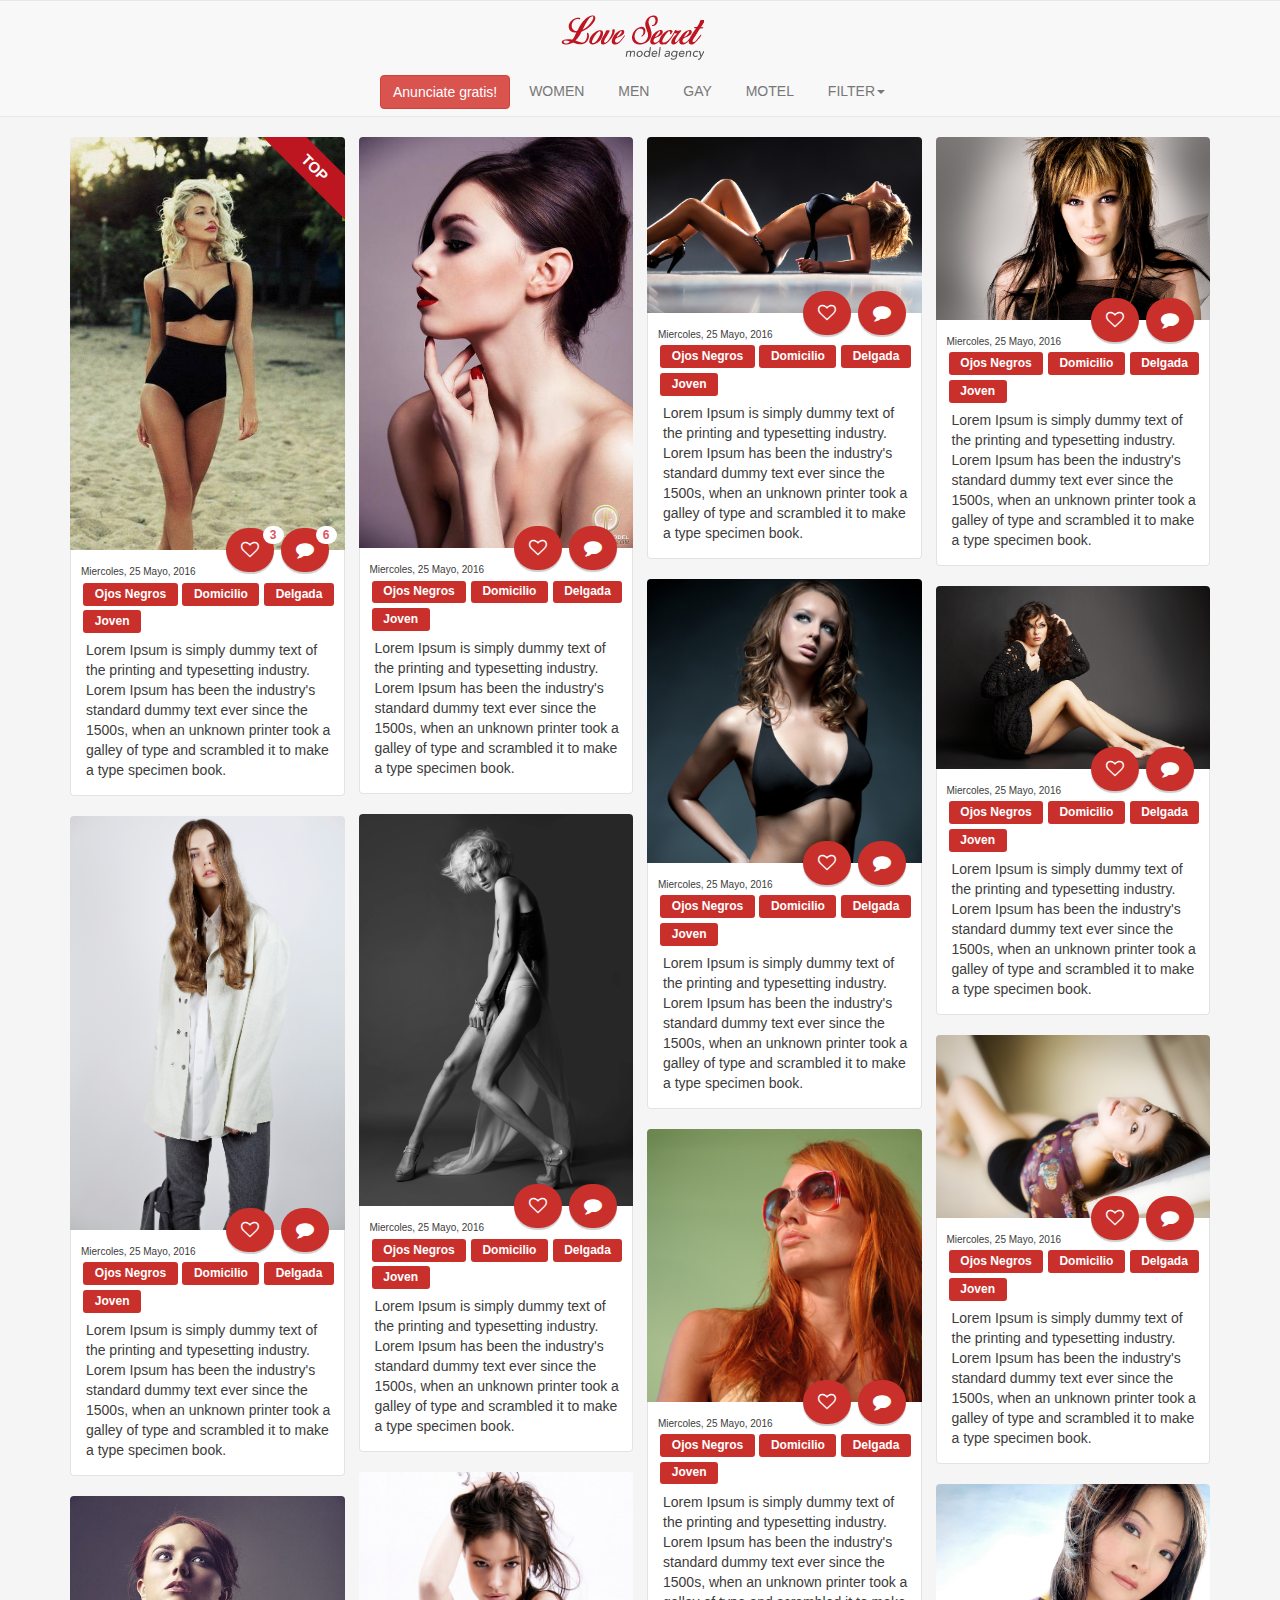
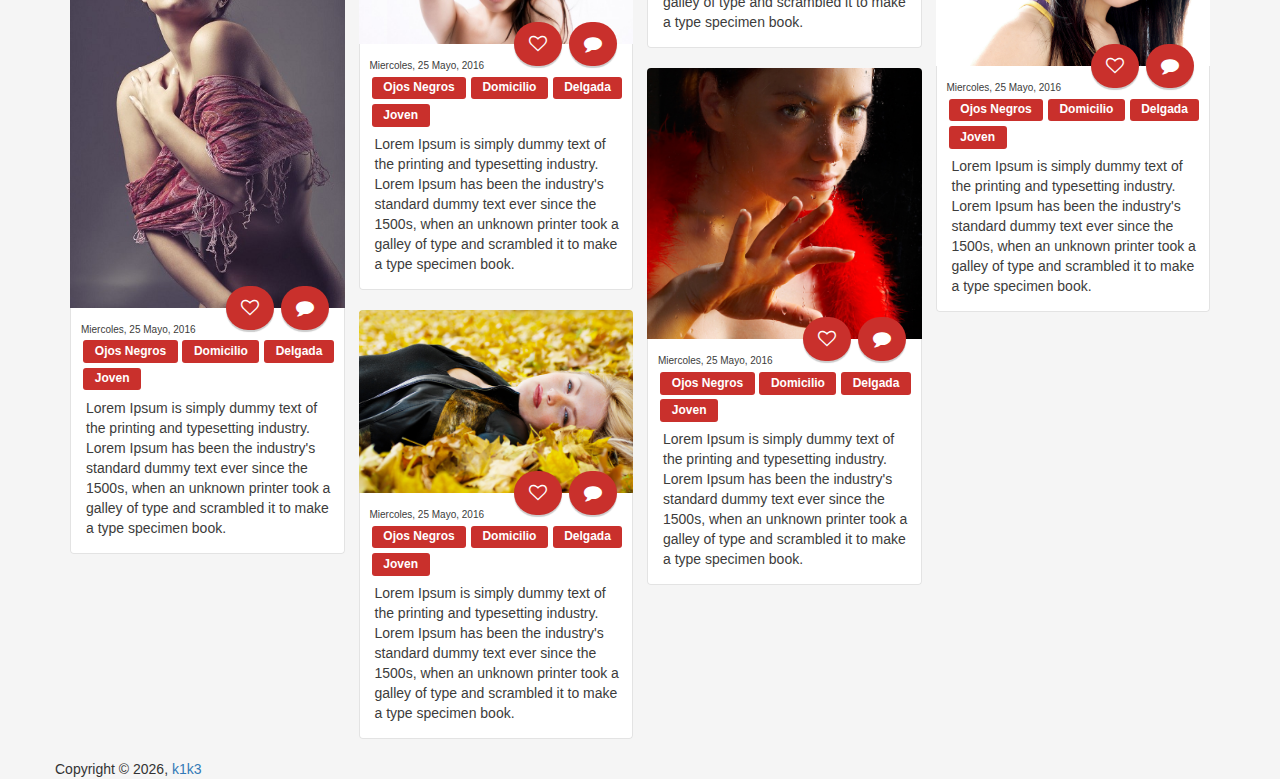
==== secret/index.html @ b9eeae3d "reconeccion de disco duro :(" ====
<!DOCTYPE html>
<html lang="en">
   <head>
      <meta charset="utf-8">
      <meta http-equiv="X-UA-Compatible" content="IE=edge">
      <meta name="viewport" content="width=device-width, initial-scale=1">
      <!-- The above 3 meta tags *must* come first in the head; any other head content must come *after* these tags -->
      <meta name="description" content="">
      <meta name="author" content="">
      <link rel="icon" href="images/favicon.png">
      <title>Love Secret</title>
      <!-- Bootstrap core CSS -->
      <link href="css/bootstrap.css" rel="stylesheet">
      <link href="css/font-awesome.css" rel="stylesheet">
      <link href="css/yamm.css" rel="stylesheet">
      <link href="css/bootstrap-slider.css" rel="stylesheet">
      <link href="css/bootstrap-switch.css" rel="stylesheet">
      <link href="css/bootstrap-tags.css" rel="stylesheet"/>
      <!-- IE10 viewport hack for Surface/desktop Windows 8 bug -->
      <link href="css/ie10-viewport-bug-workaround.css" rel="stylesheet">
      <!-- Custom styles for this template -->
      <link href="css/main.css" rel="stylesheet">
      <!-- Just for debugging purposes. Don't actually copy these 2 lines! -->
      <!--[if lt IE 9]><script src="../../assets/js/ie8-responsive-file-warning.js"></script><![endif]-->
      <script src="js/ie-emulation-modes-warning.js"></script>
      <!-- HTML5 shim and Respond.js for IE8 support of HTML5 elements and media queries -->
      <!--[if lt IE 9]>
      <script src="https://oss.maxcdn.com/html5shiv/3.7.2/html5shiv.min.js"></script>
      <script src="https://oss.maxcdn.com/respond/1.4.2/respond.min.js"></script>
      <![endif]-->
   </head>
   <body>
   <!--   <div class="container">
         <div class="row">
            <div class="col-md-4 text-center">
               <div class="social">
                  <ul>
                     <li><a href="#"><i class="fa fa-lg fa-facebook"></i></a></li>
                     <li><a href="#"><i class="fa fa-lg fa-twitter"></i></a></li>
                     <li><a href="#"><i class="fa fa-lg fa-google-plus"></i></a></li>
                     <li><a href="#"><i class="fa fa-lg fa-instagram"></i></a></li>
                  </ul>
               </div>
            </div>
            <div class="col-md-4 text-center">
               <div>
                  <h1>LOVE SECRET</h1>
                  <p>MODEL AGENCY</p>
               </div>
            </div>
            <div class="col-md-4 text-center">
               <div class="social">
                  <button type="button" class="btn btn-danger">Anunciate gratis!</button>
               </div>
            </div>
         </div>
      </div>
   -->
      <!-- Navigation container -->
      <div class="nav-container yamm ">
      <nav class="row navbar navbar-default">
         <div class="container">
            <div class="container-fluid">
               <div class="navbar-fluid">
                  
                  <button type="button" class="navbar-toggle collapsed" data-toggle="collapse" data-target="#menu-navbar-collapse">
                  <span class="sr-only">Toggle navigation</span>
                  <span class="icon-bar"></span>
                  <span class="icon-bar"></span>
                  <span class="icon-bar"></span>
                  </button>
                  <div class="navbar-header">
                     <a class="navbar-brand" href="#">
                        <img alt="Love Secret Agency Model" src="images/logo.png">
                     </a>
                   </div>
               </div>
               <div class="navbar-collapse collapse" id="menu-navbar-collapse">
                  <ul class="nav navbar-nav" >
                     <!-- Grid 12 Menu -->
                     <li><button type="button" class="btn btn-danger" onclick="window.location.href='nuevo.html'">Anunciate gratis!</button></li>
                     <li ><a href="#">WOMEN</a></li>
                     <li ><a href="#">MEN</a></li>
                     <li ><a href="#">GAY</a></li>
                     <li ><a href="#">MOTEL</a></li>
                     <!--With filtro 
                        -->
                     <li class="dropdown yamm-fw">
                        <a href="#" data-toggle="dropdown" class="dropdown-toggle">FILTER<b class="caret"></b></a>
                        <ul class="dropdown-menu">
                           <li class="container">
                              <div class="yamm-content">
                                 <form>
                                    <div class="row">
                                       <div class="col-lg-4">
                                          <div class="form-group">
                                             <label for="exampleInputEmail1">Edad</label><br>
                                             <input id="edad" type="text" value="" data-slider-min="18" data-slider-max="50" data-slider-step="1" data-slider-value="[18,30]"/>
                                          </div>
                                       </div>
                                       <div class="col-lg-4">
                                          <div class="form-group">
                                             <label for="domicilio">Domicilio: </label>
                                             <input type="checkbox" name="domicilio" checked data-size="mini">
                                          </div>
                                       </div>
                                       <div class="col-lg-4">4 offset 4</div>
                                    </div>
                                 </form>
                              </div>
                           </li>
                        </ul>
                     </li>
                     <!--Aside filtro -->
                  </ul>
                  <div class="clear"></div>
               </div>
               
            </div>
      </nav>
      </div>
      <!-- End Navigation container -->
      <div class="container">
         <!-- Main component for a primary marketing message or call to action -->
         <div class="row-grid">


            <div class="item">
               <a target="_blank" href="#">
                 <div class="thecard">
                   <div class="card-img">
                     <div class="ribbon-wrapper-green"><div class="ribbon-green">TOP</div></div>
                     <img src="images/fashion-1.jpg" title="Foto2" alt="Foto2">

                   </div>
                   <div class="card-caption">
                     <div>
                     <span class="badge-heart badge-danger-heart">3</span>
                        <i class="heart-btn fa fa fa-heart-o"></i>
                        <span class="badge-comment badge-danger-comment">6</span>
                        <i class="comment-btn fa fa-comment"></i>
                     </div>
                     <span class="date">Miercoles, 25 Mayo, 2016</span>
                     <div name="readOnly"></div>
                     <div class="descripcion">Lorem Ipsum is simply dummy text of the printing and typesetting industry. Lorem Ipsum has been the industry's standard dummy text ever since the 1500s, when an unknown printer took a galley of type and scrambled it to make a type specimen book.</div>
                   </div>
                 </div>
               </a>
            </div>
            
            <div class="item">
               <a target="_blank" href="#">
                 <div class="thecard">
                   <div class="card-img">
                     <img src="images/fashion-2.png">
                   </div>
                   <div class="card-caption">
                     <div>
                        <i class="heart-btn fa fa fa-heart-o"></i>
                        <i class="comment-btn fa fa-comment"></i>
                     </div>
                     <span class="date">Miercoles, 25 Mayo, 2016</span>
                     <div name="readOnly"></div>
                     <div class="descripcion">Lorem Ipsum is simply dummy text of the printing and typesetting industry. Lorem Ipsum has been the industry's standard dummy text ever since the 1500s, when an unknown printer took a galley of type and scrambled it to make a type specimen book.</div>
                   </div>
                 </div>
               </a>
            </div>

            <div class="item">
               <a target="_blank" href="#">
                 <div class="thecard">
                   <div class="card-img">
                     <img src="images/fashion-3.jpg">
                   </div>
                   <div class="card-caption">
                     <div>
                        <i class="heart-btn fa fa fa-heart-o"></i>
                        <i class="comment-btn fa fa-comment"></i>
                     </div>
                     <span class="date">Miercoles, 25 Mayo, 2016</span>
                     <div name="readOnly"></div>
                     <div class="descripcion">Lorem Ipsum is simply dummy text of the printing and typesetting industry. Lorem Ipsum has been the industry's standard dummy text ever since the 1500s, when an unknown printer took a galley of type and scrambled it to make a type specimen book.</div>
                   </div>
                 </div>
               </a>
            </div>

            <div class="item">
               <a target="_blank" href="#">
                 <div class="thecard">
                   <div class="card-img">
                     <img src="images/fashion-4.jpg">
                   </div>
                   <div class="card-caption">
                     <div>
                        <i class="heart-btn fa fa fa-heart-o"></i>
                        <i class="comment-btn fa fa-comment"></i>
                     </div>
                     <span class="date">Miercoles, 25 Mayo, 2016</span>
                     <div name="readOnly"></div>
                     <div class="descripcion">Lorem Ipsum is simply dummy text of the printing and typesetting industry. Lorem Ipsum has been the industry's standard dummy text ever since the 1500s, when an unknown printer took a galley of type and scrambled it to make a type specimen book.</div>
                   </div>
                 </div>
               </a>
            </div>

            <div class="item">
               <a target="_blank" href="#">
                 <div class="thecard">
                   <div class="card-img">
                     <img src="images/fashion-5.jpg">
                   </div>
                   <div class="card-caption">
                     <div>
                        <i class="heart-btn fa fa fa-heart-o"></i>
                        <i class="comment-btn fa fa-comment"></i>
                     </div>
                     <span class="date">Miercoles, 25 Mayo, 2016</span>
                     <div name="readOnly"></div>
                     <div class="descripcion">Lorem Ipsum is simply dummy text of the printing and typesetting industry. Lorem Ipsum has been the industry's standard dummy text ever since the 1500s, when an unknown printer took a galley of type and scrambled it to make a type specimen book.</div>
                   </div>
                 </div>
               </a>
            </div>

            <div class="item">
               <a target="_blank" href="#">
                 <div class="thecard">
                   <div class="card-img">
                     <img src="images/fashion-6.jpg">
                   </div>
                   <div class="card-caption">
                     <div>
                        <i class="heart-btn fa fa fa-heart-o"></i>
                        <i class="comment-btn fa fa-comment"></i>
                     </div>
                     <span class="date">Miercoles, 25 Mayo, 2016</span>
                     <div name="readOnly"></div>
                     <div class="descripcion">Lorem Ipsum is simply dummy text of the printing and typesetting industry. Lorem Ipsum has been the industry's standard dummy text ever since the 1500s, when an unknown printer took a galley of type and scrambled it to make a type specimen book.</div>
                   </div>
                 </div>
               </a>
            </div>

            <div class="item">
               <a target="_blank" href="#">
                 <div class="thecard">
                   <div class="card-img">
                     <img src="images/fashion-7.jpg">
                   </div>
                   <div class="card-caption">
                     <div>
                        <i class="heart-btn fa fa fa-heart-o"></i>
                        <i class="comment-btn fa fa-comment"></i>
                     </div>
                     <span class="date">Miercoles, 25 Mayo, 2016</span>
                     <div name="readOnly"></div>
                     <div class="descripcion">Lorem Ipsum is simply dummy text of the printing and typesetting industry. Lorem Ipsum has been the industry's standard dummy text ever since the 1500s, when an unknown printer took a galley of type and scrambled it to make a type specimen book.</div>
                   </div>
                 </div>
               </a>
            </div>

            <div class="item">
               <a target="_blank" href="#">
                 <div class="thecard">
                   <div class="card-img">
                     <img src="images/fashion-8.jpg">
                   </div>
                   <div class="card-caption">
                     <div>
                        <i class="heart-btn fa fa fa-heart-o"></i>
                        <i class="comment-btn fa fa-comment"></i>
                     </div>
                     <span class="date">Miercoles, 25 Mayo, 2016</span>
                     <div name="readOnly"></div>
                     <div class="descripcion">Lorem Ipsum is simply dummy text of the printing and typesetting industry. Lorem Ipsum has been the industry's standard dummy text ever since the 1500s, when an unknown printer took a galley of type and scrambled it to make a type specimen book.</div>
                   </div>
                 </div>
               </a>
            </div>

            <div class="item">
               <a target="_blank" href="#">
                 <div class="thecard">
                   <div class="card-img">
                     <img src="images/fashion-9.jpg">
                   </div>
                   <div class="card-caption">
                     <div>
                        <i class="heart-btn fa fa fa-heart-o"></i>
                        <i class="comment-btn fa fa-comment"></i>
                     </div>
                     <span class="date">Miercoles, 25 Mayo, 2016</span>
                     <div name="readOnly"></div>
                     <div class="descripcion">Lorem Ipsum is simply dummy text of the printing and typesetting industry. Lorem Ipsum has been the industry's standard dummy text ever since the 1500s, when an unknown printer took a galley of type and scrambled it to make a type specimen book.</div>
                   </div>
                 </div>
               </a>
            </div>

            <div class="item">
               <a target="_blank" href="#">
                 <div class="thecard">
                   <div class="card-img">
                     <img src="images/fashion-10.jpg">
                   </div>
                   <div class="card-caption">
                     <div>
                        <i class="heart-btn fa fa fa-heart-o"></i>
                        <i class="comment-btn fa fa-comment"></i>
                     </div>
                     <span class="date">Miercoles, 25 Mayo, 2016</span>
                     <div name="readOnly"></div>
                     <div class="descripcion">Lorem Ipsum is simply dummy text of the printing and typesetting industry. Lorem Ipsum has been the industry's standard dummy text ever since the 1500s, when an unknown printer took a galley of type and scrambled it to make a type specimen book.</div>
                   </div>
                 </div>
               </a>
            </div>

            <div class="item">
               <a target="_blank" href="#">
                 <div class="thecard">
                   <div class="card-img">
                     <img src="images/fashion-11.jpg">
                   </div>
                   <div class="card-caption">
                     <div>
                        <i class="heart-btn fa fa fa-heart-o"></i>
                        <i class="comment-btn fa fa-comment"></i>
                     </div>
                     <span class="date">Miercoles, 25 Mayo, 2016</span>
                     <div name="readOnly"></div>
                     <div class="descripcion">Lorem Ipsum is simply dummy text of the printing and typesetting industry. Lorem Ipsum has been the industry's standard dummy text ever since the 1500s, when an unknown printer took a galley of type and scrambled it to make a type specimen book.</div>
                   </div>
                 </div>
               </a>
            </div>

            <div class="item">
               <a target="_blank" href="#">
                 <div class="thecard">
                   <div class="card-img">
                     <img src="images/fashion-12.jpg">
                   </div>
                   <div class="card-caption">
                     <div>
                        <i class="heart-btn fa fa fa-heart-o"></i>
                        <i class="comment-btn fa fa-comment"></i>
                     </div>
                     <span class="date">Miercoles, 25 Mayo, 2016</span>
                     <div name="readOnly"></div>
                     <div class="descripcion">Lorem Ipsum is simply dummy text of the printing and typesetting industry. Lorem Ipsum has been the industry's standard dummy text ever since the 1500s, when an unknown printer took a galley of type and scrambled it to make a type specimen book.</div>
                   </div>
                 </div>
               </a>
            </div>

            <div class="item">
               <a target="_blank" href="#">
                 <div class="thecard">
                   <div class="card-img">
                     <img src="images/fashion-13.jpg">
                   </div>
                   <div class="card-caption">
                     <div>
                        <i class="heart-btn fa fa fa-heart-o"></i>
                        <i class="comment-btn fa fa-comment"></i>
                     </div>
                     <span class="date">Miercoles, 25 Mayo, 2016</span>
                     <div name="readOnly"></div>
                     <div class="descripcion">Lorem Ipsum is simply dummy text of the printing and typesetting industry. Lorem Ipsum has been the industry's standard dummy text ever since the 1500s, when an unknown printer took a galley of type and scrambled it to make a type specimen book.</div>
                   </div>
                 </div>
               </a>
            </div>

            <div class="item">
               <a target="_blank" href="#">
                 <div class="thecard">
                   <div class="card-img">
                     <img src="images/fashion-14.jpg">
                   </div>
                   <div class="card-caption">
                     <div>
                        <i class="heart-btn fa fa fa-heart-o"></i>
                        <i class="comment-btn fa fa-comment"></i>
                     </div>
                     <span class="date">Miercoles, 25 Mayo, 2016</span>
                     <div name="readOnly"></div>
                     <div class="descripcion">Lorem Ipsum is simply dummy text of the printing and typesetting industry. Lorem Ipsum has been the industry's standard dummy text ever since the 1500s, when an unknown printer took a galley of type and scrambled it to make a type specimen book.</div>
                   </div>
                 </div>
               </a>
            </div>

            <div class="item">
               <a target="_blank" href="#">
                 <div class="thecard">
                   <div class="card-img">
                     <img src="images/fashion-15.jpg">
                   </div>
                   <div class="card-caption">
                     <div>
                        <i class="heart-btn fa fa fa-heart-o"></i>
                        <i class="comment-btn fa fa-comment"></i>
                     </div>
                     <span class="date">Miercoles, 25 Mayo, 2016</span>
                     <div name="readOnly"></div>
                     <div class="descripcion">Lorem Ipsum is simply dummy text of the printing and typesetting industry. Lorem Ipsum has been the industry's standard dummy text ever since the 1500s, when an unknown printer took a galley of type and scrambled it to make a type specimen book.</div>
                   </div>
                 </div>
               </a>
            </div>









         </div>
      </div>
      <footer>
         <div class="container">
            <div class="row">
               Copyright &copy; <script>document.write(new Date().getFullYear())</script>, <a href="#">k1k3</a>
            </div>
         </div>
      </footer>
      <!-- Bootstrap core JavaScript
         ================================================== -->
      <!-- Placed at the end of the document so the pages load faster -->
      <script src="https://ajax.googleapis.com/ajax/libs/jquery/1.11.3/jquery.min.js"></script>
      <script src="js/bootstrap.min.js"></script>
      <script src="js/bootstrap-slider.js"></script>
      <script src="js/bootstrap-switch.js"></script>
      <script src='js/bootstrap-tags.js'></script>
      <script>
         $(function() {
           window.prettyPrint && prettyPrint()
           $(document).on('click', '.yamm .dropdown-menu', function(e) {
             e.stopPropagation()
           })
         })
      </script>
      <script type="text/javascript" src="js/menu.js"></script>
      <script type='text/javascript'>
         $(document).ready(function() {
           /* Example 2 */
             $("#edad").slider({});
             $("[name='domicilio']").bootstrapSwitch();
             $("[name='readOnly']").tags({
                 readOnly: true,
                 tagSize: "sm",
                 tagData: ["Ojos Negros", "Domicilio", "Delgada", "Joven"]
               });
         });
      </script>
      <!-- IE10 viewport hack for Surface/desktop Windows 8 bug -->
      <script src="js/ie10-viewport-bug-workaround.js"></script>
      <script>
         (function(i,s,o,g,r,a,m){i['GoogleAnalyticsObject']=r;i[r]=i[r]||function(){
         (i[r].q=i[r].q||[]).push(arguments)},i[r].l=1*new Date();a=s.createElement(o),
         m=s.getElementsByTagName(o)[0];a.async=1;a.src=g;m.parentNode.insertBefore(a,m)
         })(window,document,'script','https://www.google-analytics.com/analytics.js','ga');
         
         ga('create', 'UA-77090247-1', 'auto');
         ga('send', 'pageview');
         
      </script>
   </body>
</html>
---- secret/css/yamm.css ----
/*!
 * Yamm!3 - Yet another megamenu for Bootstrap 3
 * http://geedmo.github.com/yamm3
 * 
 * @geedmo - Licensed under the MIT license
 */
.yamm .nav,
.yamm .collapse,
.yamm .dropup,
.yamm .dropdown {
  position: static;
}
.yamm .container {
  position: relative;
}
.yamm .dropdown-menu {
  left: auto;
}
.yamm .yamm-content {
  padding: 20px 30px;
}
.yamm .dropdown.yamm-fw .dropdown-menu {
  left: 0;
  right: 0;
}
---- secret/css/ie10-viewport-bug-workaround.css ----
/*!
 * IE10 viewport hack for Surface/desktop Windows 8 bug
 * Copyright 2014-2015 Twitter, Inc.
 * Licensed under MIT (https://github.com/twbs/bootstrap/blob/master/LICENSE)
 */

/*
 * See the Getting Started docs for more information:
 * http://getbootstrap.com/getting-started/#support-ie10-width
 */
@-webkit-viewport { width: device-width; }
@-moz-viewport    { width: device-width; }
@-ms-viewport     { width: device-width; }
@-o-viewport      { width: device-width; }
@viewport         { width: device-width; }
---- secret/css/main.css ----
body {
  min-height: 2000px;
  background-color: #f5f5f5;

}

*, *:before, *:after {box-sizing:  border-box !important;}


.row-grid {
 -moz-column-width: 18em;
 -webkit-column-width: 18em;
 -moz-column-gap: 1em;
 -webkit-column-gap:1em; 
  
}

.item {
 display: inline-block;
 width:  100%; 
}

.well {
 min-height: 80px;
 position:relative;
 display: block;
 -moz-border-radius: 0px;
 -webkit-border-radius: 0px 0px 4px 4px;
 border-radius: 0px 0px 4px 4px;
 border-top:    0px solid  #e3e3e3;
 border-right:  1px solid #e3e3e3;
 border-bottom: 1px solid #e3e3e3;
 border-left:   1px solid  #e3e3e3;

}
.descripcion{
    padding-left: 5px;
    padding-top: 60px;
    padding-right: 5px;
    padding-bottom: 10px;
}

.image-radio-top {
	-moz-border-radius: 0px;
	-webkit-border-radius: 4px 4px 0px 0px;
	border-radius: 4px 4px 0px 0px;
	min-height: 20px;
    background-color: #ffffff;
    -webkit-box-shadow: inset 0 1px 1px rgba(0,0,0,.05);
    box-shadow: inset 0 1px 1px rgba(0,0,0,.05);
    border-top:    1px solid  #e3e3e3;
	border-right:  1px solid #e3e3e3;
	border-bottom: 0px solid #e3e3e3;
	border-left:   1px solid  #e3e3e3;
	width: 100%;
}

.yamm .container {
    position: static;
}

.yamm .container .dropdown-menu {
    left: 0;
    text-align: center;
    width: 100%;
}

.yamm .dropdown-menu > li {
    display: inline-block;   
}


.fixed-nav{ 
	position: fixed;
	left: 0;
	top: 0;
	width: 100%;
	z-index: 999; 
}


/*Optional styles, Added for demo*/

.content-wrap{
	min-height: 1000px; /*Added to get browse scroll- demo*/
}

.topmargin{
	margin-top: 83px;
}


.social {
    margin: 0;
    padding-top: 40px;
    padding-bottom: 40px;
}

.social ul {
    margin: 0;
    padding: 5px;
}

.social ul li {
    margin: 5px;
    list-style: none outside none;
    display: inline-block;
}

.social i {
    width: 40px;
    height: 40px;
    color: #FFF;
    background-color: #909AA0;
    font-size: 22px;
    text-align:center;
    padding-top: 12px;
    border-radius: 50%;
    -moz-border-radius: 50%;
    -webkit-border-radius: 50%;
    -o-border-radius: 50%;
    transition: all ease 0.3s;
    -moz-transition: all ease 0.3s;
    -webkit-transition: all ease 0.3s;
    -o-transition: all ease 0.3s;
    -ms-transition: all ease 0.3s;
}

.social i:hover {
    color: #FFF;
    text-decoration: none;
    transition: all ease 0.3s;
    -moz-transition: all ease 0.3s;
    -webkit-transition: all ease 0.3s;
    -o-transition: all ease 0.3s;
    -ms-transition: all ease 0.3s;
}




@media (min-width:768px) { 
 .navbar > .container {
    text-align: center;
 }
 .navbar-header {
    float: none;
    display: inline-block;
 }
 .navbar-brand {
    float: none;
    display: inline-block;
 }
 .navbar .navbar-nav {
    float: none;
    display: inline-block;
    clear: none;
 }
 .navbar .navbar-nav > li {
    float: none;
    display: inline-block;
 }
 .navbar .navbar-nav > li li {
    text-align: left
 }
 /*add id of centerednav on the collapse or it won't work*/
 .collapse.navbar-collapse#menu-navbar-collapse {
    float: none;
    display: inline-block!important;
    width: auto;
    clear: none;
 }
}


.icon_list li a i.fa-heart-o {
    background: #F79F8B;
}

.icon_list li a i.fa-eye {
    background: #8BD5E0;
}

.icon_list li a i.fa-comment {
    background: #8BD5E0;
}

.icon_list li a i.fa-check {
    background: #8BE08E;
    /*FFC476*/
}

.list-unstyled {
    margin: 0;
    list-style: none;
    display: block;
    margin-bottom: 0px;
}

.icon_list li a i {
    font-size: 24px;
    color: #885044;
    display: block;
    padding: 12px 10px;
    -webkit-transition: all 0.3s ease-in-out;
    -moz-transition: all 0.3s ease-in-out;
    -o-transition: all 0.3s ease-in-out;
    transition: all 0.3s ease-in-out;
}

.fa {
    display: inline-block;
    font-family: FontAwesome;
    font-style: normal;
    font-weight: normal;
    line-height: 1;
    -webkit-font-smoothing: antialiased;
    -moz-osx-font-smoothing: grayscale;
}

.icon_list li {
    /*display: inline-block;*/
    display:block;
    float:left;
    text-align: center;
    width: 50%;
    
}

.iconos-fotos{
    width: 100%;
    height: 48px;
	border-top:    0px solid  #e3e3e3;
    border-right:  1px solid #e3e3e3;
    border-bottom: 0px solid #e3e3e3;
    border-left:   1px solid  #e3e3e3;
}


.thecard {

  display: block;
  background-color: #fff;
  border-radius: 4px;

}

.card-img {
     width:100%;
position: relative;
  left: 0;
  right: 0;
  margin: 0 auto;
 
}

.card-img img {
  width:100%;
  border-radius: 4px 4px 0px 0px;
}

.card-caption {
  position: relative;
  background: #ffffff;
  padding: 10px 5px 5px 10px;
  border-radius: 0px 0px 4px 4px;
  color: #3c3c3b;
  text-decoration: none;
  margin-bottom: 20px;
  border-top: 0px solid #e3e3e3;
    border-right: 1px solid #e3e3e3;
    border-bottom: 1px solid #e3e3e3;
    border-left: 1px solid #e3e3e3;
}
.card-caption:hover {
  color: #000;
  text-decoration: none;
}

.card-outmore {
  padding: 10px 25px 10px 25px;
  border-radius: 0px 0px 4px 4px;
  border-top: 1px solid #e0e0e0;
  background: #efefef;
  color: #222;
  display: inline-table;
  width: 100%;
  transition: 400ms ease;
}
.card-outmore h5 {
  float: left;
}
.card-outmore i {
  float: right;
}

span.date {
  font-size: 10px;
}


.heart-btn {
  font-size: 18px;
  background: #c9302c;
  color: #fff;
  padding: 13px 15px;
  border-radius: 50em;
  position: absolute;
  right: 70px;
  top: -22px;
  box-shadow: 0 2px 1px rgba(0,0,0,.2);
  transition: 400ms ease;
}

.heart-btn:hover {
  font-size: 18px;
  background: #be1621;
  color: #fff;
  padding: 13px 15px;
  border-radius: 50em;
  position: absolute;
  right: 70px;
  top: -22px;
  box-shadow: 0 4px 5px rgba(0,0,0,.3);
}

.comment-btn {
  font-size: 18px;
  background: #c9302c;
  color: #fff;
  padding: 13px 15px;
  border-radius: 50em;
  position: absolute;
  right: 15px;
  top: -22px;
  box-shadow: 0 2px 1px rgba(0,0,0,.2);
  transition: 400ms ease;
}

.comment-btn:hover {
  font-size: 18px;
  background: #be1621;
  color: #fff;
  padding: 13px 15px;
  border-radius: 50em;
  position: absolute;
  right: 15px;
  top: -22px;
  box-shadow: 0 4px 5px rgba(0,0,0,.3);
}

#outmore-icon {
  border:1px solid ;
  padding: 1px 6px;
  border-radius: 50em;
}


.badge-danger-comment {
    background-color: #fff;
}
.badge-comment {
    position: absolute;
    top: -24px;
    right: 7px;
    display: inline-block;
    min-width: 10px;
    padding: 3px 7px;
    font-size: 12px;
    font-weight: bold;
    color: #db5565;
    line-height: 1;
    vertical-align: baseline;
    white-space: nowrap;
    text-align: center;
    background-color: #fff;
    border-radius: 10px;
    z-index: 1;
}

.badge-danger-heart {
    background-color: #fff;
}
.badge-heart {
    position: absolute;
    top: -24px;
    right: 60px;
    display: inline-block;
    min-width: 10px;
    padding: 3px 7px;
    font-size: 12px;
    font-weight: bold;
    color: #db5565;
    line-height: 1;
    vertical-align: baseline;
    white-space: nowrap;
    text-align: center;
    background-color: #fff;
    border-radius: 10px;
    z-index: 1;
}


.ribbon-wrapper-green {
  width: 85px;
  height: 88px;
  overflow: hidden;
  position: absolute;
  top: 0px;
  right: 0px;
}

.ribbon-green {
  font: bold 15px Sans-Serif;
  color: #FFF;
  text-align: center;
  -webkit-transform: rotate(45deg);
  -moz-transform:    rotate(45deg);
  -ms-transform:     rotate(45deg);
  -o-transform:      rotate(45deg);
  position: relative;
  padding: 7px 0;
  left: -5px;
  top: 15px;
  width: 120px;
  background-color: #be1621;
  color: #FFF;
}

.ribbon-green:before, .ribbon-green:after {
  content: "";
  border-top:   3px solid #6e8900;   
  border-left:  3px solid transparent;
  border-right: 3px solid transparent;
  position:absolute;
  bottom: -3px;
}

.ribbon-green:before {
  left: 0;
}
.ribbon-green:after {
  right: 0;
}
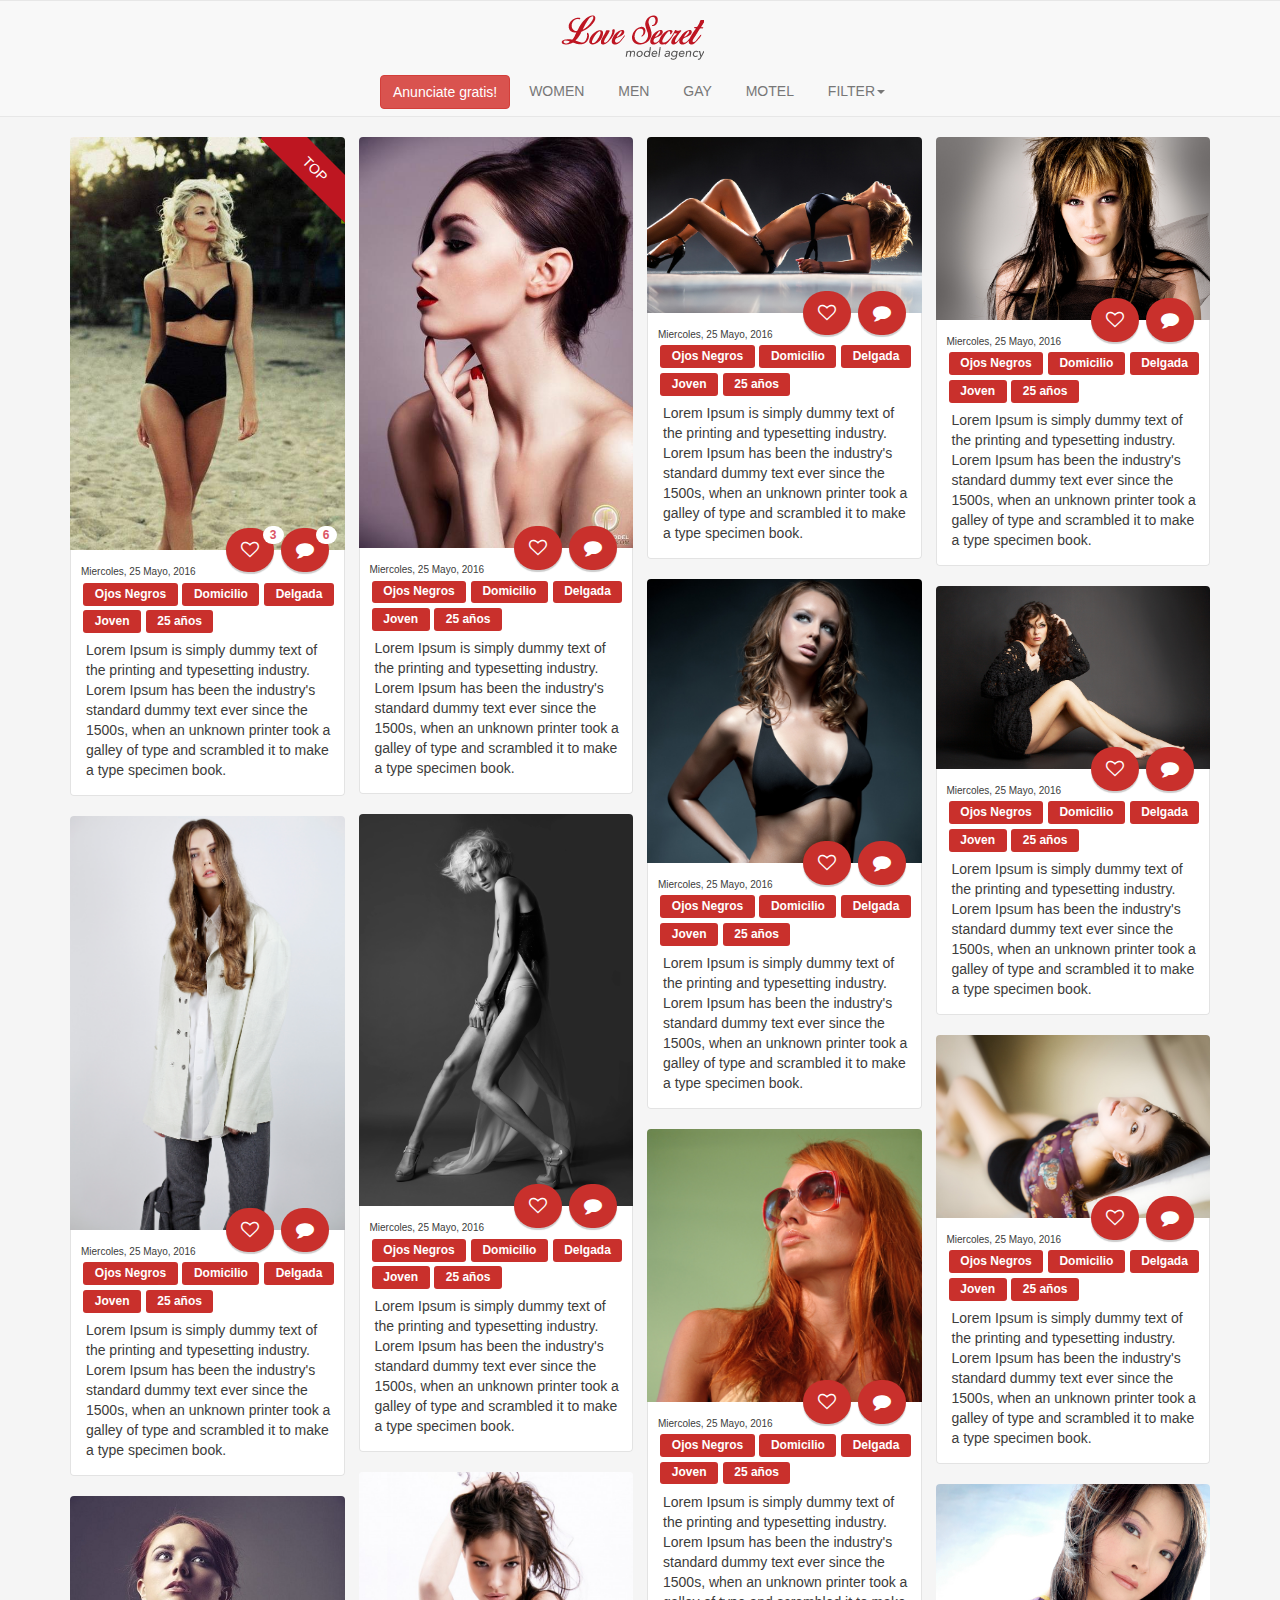
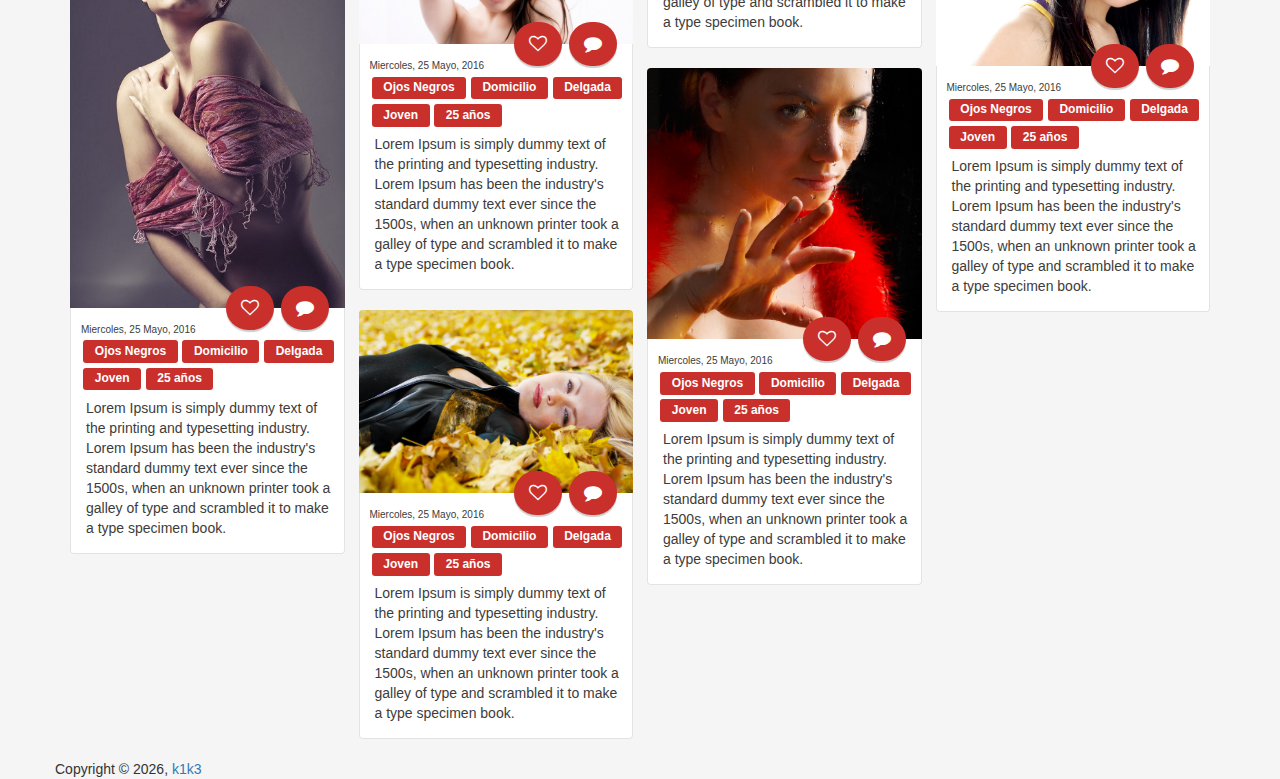
==== commit 07b74c12: "rodenar html" ====
--- a/secret/index.html
+++ b/secret/index.html
@@ -30,39 +30,12 @@
       <![endif]-->
    </head>
    <body>
-   <!--   <div class="container">
-         <div class="row">
-            <div class="col-md-4 text-center">
-               <div class="social">
-                  <ul>
-                     <li><a href="#"><i class="fa fa-lg fa-facebook"></i></a></li>
-                     <li><a href="#"><i class="fa fa-lg fa-twitter"></i></a></li>
-                     <li><a href="#"><i class="fa fa-lg fa-google-plus"></i></a></li>
-                     <li><a href="#"><i class="fa fa-lg fa-instagram"></i></a></li>
-                  </ul>
-               </div>
-            </div>
-            <div class="col-md-4 text-center">
-               <div>
-                  <h1>LOVE SECRET</h1>
-                  <p>MODEL AGENCY</p>
-               </div>
-            </div>
-            <div class="col-md-4 text-center">
-               <div class="social">
-                  <button type="button" class="btn btn-danger">Anunciate gratis!</button>
-               </div>
-            </div>
-         </div>
-      </div>
-   -->
       <!-- Navigation container -->
       <div class="nav-container yamm ">
       <nav class="row navbar navbar-default">
          <div class="container">
             <div class="container-fluid">
                <div class="navbar-fluid">
-                  
                   <button type="button" class="navbar-toggle collapsed" data-toggle="collapse" data-target="#menu-navbar-collapse">
                   <span class="sr-only">Toggle navigation</span>
                   <span class="icon-bar"></span>
@@ -71,9 +44,9 @@
                   </button>
                   <div class="navbar-header">
                      <a class="navbar-brand" href="#">
-                        <img alt="Love Secret Agency Model" src="images/logo.png">
+                     <img alt="Love Secret Agency Model" src="images/logo.png">
                      </a>
-                   </div>
+                  </div>
                </div>
                <div class="navbar-collapse collapse" id="menu-navbar-collapse">
                   <ul class="nav navbar-nav" >
@@ -115,7 +88,6 @@
                   </ul>
                   <div class="clear"></div>
                </div>
-               
             </div>
       </nav>
       </div>
@@ -123,305 +95,251 @@
       <div class="container">
          <!-- Main component for a primary marketing message or call to action -->
          <div class="row-grid">
-
-
-            <div class="item">
-               <a target="_blank" href="#">
-                 <div class="thecard">
-                   <div class="card-img">
-                     <div class="ribbon-wrapper-green"><div class="ribbon-green">TOP</div></div>
-                     <img src="images/fashion-1.jpg" title="Foto2" alt="Foto2">
-
-                   </div>
-                   <div class="card-caption">
-                     <div>
-                     <span class="badge-heart badge-danger-heart">3</span>
+            <div class="item">
+               <a target="_blank" href="#">
+                  <div class="thecard">
+                     <div class="card-img">
+                        <div class="ribbon-wrapper-green">
+                           <div class="ribbon-green">TOP</div>
+                        </div>
+                        <img src="images/fashion-1.jpg" title="Foto2" alt="Foto2">
+                     </div>
+                     <div class="card-caption">
+                        <span class="badge-heart badge-danger-heart">3</span>
                         <i class="heart-btn fa fa fa-heart-o"></i>
                         <span class="badge-comment badge-danger-comment">6</span>
                         <i class="comment-btn fa fa-comment"></i>
-                     </div>
-                     <span class="date">Miercoles, 25 Mayo, 2016</span>
-                     <div name="readOnly"></div>
-                     <div class="descripcion">Lorem Ipsum is simply dummy text of the printing and typesetting industry. Lorem Ipsum has been the industry's standard dummy text ever since the 1500s, when an unknown printer took a galley of type and scrambled it to make a type specimen book.</div>
-                   </div>
-                 </div>
-               </a>
-            </div>
-            
-            <div class="item">
-               <a target="_blank" href="#">
-                 <div class="thecard">
-                   <div class="card-img">
-                     <img src="images/fashion-2.png">
-                   </div>
-                   <div class="card-caption">
-                     <div>
-                        <i class="heart-btn fa fa fa-heart-o"></i>
-                        <i class="comment-btn fa fa-comment"></i>
-                     </div>
-                     <span class="date">Miercoles, 25 Mayo, 2016</span>
-                     <div name="readOnly"></div>
-                     <div class="descripcion">Lorem Ipsum is simply dummy text of the printing and typesetting industry. Lorem Ipsum has been the industry's standard dummy text ever since the 1500s, when an unknown printer took a galley of type and scrambled it to make a type specimen book.</div>
-                   </div>
-                 </div>
-               </a>
-            </div>
-
-            <div class="item">
-               <a target="_blank" href="#">
-                 <div class="thecard">
-                   <div class="card-img">
-                     <img src="images/fashion-3.jpg">
-                   </div>
-                   <div class="card-caption">
-                     <div>
-                        <i class="heart-btn fa fa fa-heart-o"></i>
-                        <i class="comment-btn fa fa-comment"></i>
-                     </div>
-                     <span class="date">Miercoles, 25 Mayo, 2016</span>
-                     <div name="readOnly"></div>
-                     <div class="descripcion">Lorem Ipsum is simply dummy text of the printing and typesetting industry. Lorem Ipsum has been the industry's standard dummy text ever since the 1500s, when an unknown printer took a galley of type and scrambled it to make a type specimen book.</div>
-                   </div>
-                 </div>
-               </a>
-            </div>
-
-            <div class="item">
-               <a target="_blank" href="#">
-                 <div class="thecard">
-                   <div class="card-img">
-                     <img src="images/fashion-4.jpg">
-                   </div>
-                   <div class="card-caption">
-                     <div>
-                        <i class="heart-btn fa fa fa-heart-o"></i>
-                        <i class="comment-btn fa fa-comment"></i>
-                     </div>
-                     <span class="date">Miercoles, 25 Mayo, 2016</span>
-                     <div name="readOnly"></div>
-                     <div class="descripcion">Lorem Ipsum is simply dummy text of the printing and typesetting industry. Lorem Ipsum has been the industry's standard dummy text ever since the 1500s, when an unknown printer took a galley of type and scrambled it to make a type specimen book.</div>
-                   </div>
-                 </div>
-               </a>
-            </div>
-
-            <div class="item">
-               <a target="_blank" href="#">
-                 <div class="thecard">
-                   <div class="card-img">
-                     <img src="images/fashion-5.jpg">
-                   </div>
-                   <div class="card-caption">
-                     <div>
-                        <i class="heart-btn fa fa fa-heart-o"></i>
-                        <i class="comment-btn fa fa-comment"></i>
-                     </div>
-                     <span class="date">Miercoles, 25 Mayo, 2016</span>
-                     <div name="readOnly"></div>
-                     <div class="descripcion">Lorem Ipsum is simply dummy text of the printing and typesetting industry. Lorem Ipsum has been the industry's standard dummy text ever since the 1500s, when an unknown printer took a galley of type and scrambled it to make a type specimen book.</div>
-                   </div>
-                 </div>
-               </a>
-            </div>
-
-            <div class="item">
-               <a target="_blank" href="#">
-                 <div class="thecard">
-                   <div class="card-img">
-                     <img src="images/fashion-6.jpg">
-                   </div>
-                   <div class="card-caption">
-                     <div>
-                        <i class="heart-btn fa fa fa-heart-o"></i>
-                        <i class="comment-btn fa fa-comment"></i>
-                     </div>
-                     <span class="date">Miercoles, 25 Mayo, 2016</span>
-                     <div name="readOnly"></div>
-                     <div class="descripcion">Lorem Ipsum is simply dummy text of the printing and typesetting industry. Lorem Ipsum has been the industry's standard dummy text ever since the 1500s, when an unknown printer took a galley of type and scrambled it to make a type specimen book.</div>
-                   </div>
-                 </div>
-               </a>
-            </div>
-
-            <div class="item">
-               <a target="_blank" href="#">
-                 <div class="thecard">
-                   <div class="card-img">
-                     <img src="images/fashion-7.jpg">
-                   </div>
-                   <div class="card-caption">
-                     <div>
-                        <i class="heart-btn fa fa fa-heart-o"></i>
-                        <i class="comment-btn fa fa-comment"></i>
-                     </div>
-                     <span class="date">Miercoles, 25 Mayo, 2016</span>
-                     <div name="readOnly"></div>
-                     <div class="descripcion">Lorem Ipsum is simply dummy text of the printing and typesetting industry. Lorem Ipsum has been the industry's standard dummy text ever since the 1500s, when an unknown printer took a galley of type and scrambled it to make a type specimen book.</div>
-                   </div>
-                 </div>
-               </a>
-            </div>
-
-            <div class="item">
-               <a target="_blank" href="#">
-                 <div class="thecard">
-                   <div class="card-img">
-                     <img src="images/fashion-8.jpg">
-                   </div>
-                   <div class="card-caption">
-                     <div>
-                        <i class="heart-btn fa fa fa-heart-o"></i>
-                        <i class="comment-btn fa fa-comment"></i>
-                     </div>
-                     <span class="date">Miercoles, 25 Mayo, 2016</span>
-                     <div name="readOnly"></div>
-                     <div class="descripcion">Lorem Ipsum is simply dummy text of the printing and typesetting industry. Lorem Ipsum has been the industry's standard dummy text ever since the 1500s, when an unknown printer took a galley of type and scrambled it to make a type specimen book.</div>
-                   </div>
-                 </div>
-               </a>
-            </div>
-
-            <div class="item">
-               <a target="_blank" href="#">
-                 <div class="thecard">
-                   <div class="card-img">
-                     <img src="images/fashion-9.jpg">
-                   </div>
-                   <div class="card-caption">
-                     <div>
-                        <i class="heart-btn fa fa fa-heart-o"></i>
-                        <i class="comment-btn fa fa-comment"></i>
-                     </div>
-                     <span class="date">Miercoles, 25 Mayo, 2016</span>
-                     <div name="readOnly"></div>
-                     <div class="descripcion">Lorem Ipsum is simply dummy text of the printing and typesetting industry. Lorem Ipsum has been the industry's standard dummy text ever since the 1500s, when an unknown printer took a galley of type and scrambled it to make a type specimen book.</div>
-                   </div>
-                 </div>
-               </a>
-            </div>
-
-            <div class="item">
-               <a target="_blank" href="#">
-                 <div class="thecard">
-                   <div class="card-img">
-                     <img src="images/fashion-10.jpg">
-                   </div>
-                   <div class="card-caption">
-                     <div>
-                        <i class="heart-btn fa fa fa-heart-o"></i>
-                        <i class="comment-btn fa fa-comment"></i>
-                     </div>
-                     <span class="date">Miercoles, 25 Mayo, 2016</span>
-                     <div name="readOnly"></div>
-                     <div class="descripcion">Lorem Ipsum is simply dummy text of the printing and typesetting industry. Lorem Ipsum has been the industry's standard dummy text ever since the 1500s, when an unknown printer took a galley of type and scrambled it to make a type specimen book.</div>
-                   </div>
-                 </div>
-               </a>
-            </div>
-
-            <div class="item">
-               <a target="_blank" href="#">
-                 <div class="thecard">
-                   <div class="card-img">
-                     <img src="images/fashion-11.jpg">
-                   </div>
-                   <div class="card-caption">
-                     <div>
-                        <i class="heart-btn fa fa fa-heart-o"></i>
-                        <i class="comment-btn fa fa-comment"></i>
-                     </div>
-                     <span class="date">Miercoles, 25 Mayo, 2016</span>
-                     <div name="readOnly"></div>
-                     <div class="descripcion">Lorem Ipsum is simply dummy text of the printing and typesetting industry. Lorem Ipsum has been the industry's standard dummy text ever since the 1500s, when an unknown printer took a galley of type and scrambled it to make a type specimen book.</div>
-                   </div>
-                 </div>
-               </a>
-            </div>
-
-            <div class="item">
-               <a target="_blank" href="#">
-                 <div class="thecard">
-                   <div class="card-img">
-                     <img src="images/fashion-12.jpg">
-                   </div>
-                   <div class="card-caption">
-                     <div>
-                        <i class="heart-btn fa fa fa-heart-o"></i>
-                        <i class="comment-btn fa fa-comment"></i>
-                     </div>
-                     <span class="date">Miercoles, 25 Mayo, 2016</span>
-                     <div name="readOnly"></div>
-                     <div class="descripcion">Lorem Ipsum is simply dummy text of the printing and typesetting industry. Lorem Ipsum has been the industry's standard dummy text ever since the 1500s, when an unknown printer took a galley of type and scrambled it to make a type specimen book.</div>
-                   </div>
-                 </div>
-               </a>
-            </div>
-
-            <div class="item">
-               <a target="_blank" href="#">
-                 <div class="thecard">
-                   <div class="card-img">
-                     <img src="images/fashion-13.jpg">
-                   </div>
-                   <div class="card-caption">
-                     <div>
-                        <i class="heart-btn fa fa fa-heart-o"></i>
-                        <i class="comment-btn fa fa-comment"></i>
-                     </div>
-                     <span class="date">Miercoles, 25 Mayo, 2016</span>
-                     <div name="readOnly"></div>
-                     <div class="descripcion">Lorem Ipsum is simply dummy text of the printing and typesetting industry. Lorem Ipsum has been the industry's standard dummy text ever since the 1500s, when an unknown printer took a galley of type and scrambled it to make a type specimen book.</div>
-                   </div>
-                 </div>
-               </a>
-            </div>
-
-            <div class="item">
-               <a target="_blank" href="#">
-                 <div class="thecard">
-                   <div class="card-img">
-                     <img src="images/fashion-14.jpg">
-                   </div>
-                   <div class="card-caption">
-                     <div>
-                        <i class="heart-btn fa fa fa-heart-o"></i>
-                        <i class="comment-btn fa fa-comment"></i>
-                     </div>
-                     <span class="date">Miercoles, 25 Mayo, 2016</span>
-                     <div name="readOnly"></div>
-                     <div class="descripcion">Lorem Ipsum is simply dummy text of the printing and typesetting industry. Lorem Ipsum has been the industry's standard dummy text ever since the 1500s, when an unknown printer took a galley of type and scrambled it to make a type specimen book.</div>
-                   </div>
-                 </div>
-               </a>
-            </div>
-
-            <div class="item">
-               <a target="_blank" href="#">
-                 <div class="thecard">
-                   <div class="card-img">
-                     <img src="images/fashion-15.jpg">
-                   </div>
-                   <div class="card-caption">
-                     <div>
-                        <i class="heart-btn fa fa fa-heart-o"></i>
-                        <i class="comment-btn fa fa-comment"></i>
-                     </div>
-                     <span class="date">Miercoles, 25 Mayo, 2016</span>
-                     <div name="readOnly"></div>
-                     <div class="descripcion">Lorem Ipsum is simply dummy text of the printing and typesetting industry. Lorem Ipsum has been the industry's standard dummy text ever since the 1500s, when an unknown printer took a galley of type and scrambled it to make a type specimen book.</div>
-                   </div>
-                 </div>
-               </a>
-            </div>
-
-
-
-
-
-
-
-
-
+                        <span class="date">Miercoles, 25 Mayo, 2016</span>
+                        <div name="readOnly"></div>
+                        <div class="descripcion">Lorem Ipsum is simply dummy text of the printing and typesetting industry. Lorem Ipsum has been the industry's standard dummy text ever since the 1500s, when an unknown printer took a galley of type and scrambled it to make a type specimen book.</div>
+                     </div>
+                  </div>
+               </a>
+            </div>
+            <div class="item">
+               <a target="_blank" href="#">
+                  <div class="thecard">
+                     <div class="card-img">
+                        <img src="images/fashion-2.png">
+                     </div>
+                     <div class="card-caption">
+                        <i class="heart-btn fa fa fa-heart-o"></i>
+                        <i class="comment-btn fa fa-comment"></i>
+                        <span class="date">Miercoles, 25 Mayo, 2016</span>
+                        <div name="readOnly"></div>
+                        <div class="descripcion">Lorem Ipsum is simply dummy text of the printing and typesetting industry. Lorem Ipsum has been the industry's standard dummy text ever since the 1500s, when an unknown printer took a galley of type and scrambled it to make a type specimen book.</div>
+                     </div>
+                  </div>
+               </a>
+            </div>
+            <div class="item">
+               <a target="_blank" href="#">
+                  <div class="thecard">
+                     <div class="card-img">
+                        <img src="images/fashion-3.jpg">
+                     </div>
+                     <div class="card-caption">
+                        <i class="heart-btn fa fa fa-heart-o"></i>
+                        <i class="comment-btn fa fa-comment"></i>
+                        <span class="date">Miercoles, 25 Mayo, 2016</span>
+                        <div name="readOnly"></div>
+                        <div class="descripcion">Lorem Ipsum is simply dummy text of the printing and typesetting industry. Lorem Ipsum has been the industry's standard dummy text ever since the 1500s, when an unknown printer took a galley of type and scrambled it to make a type specimen book.</div>
+                     </div>
+                  </div>
+               </a>
+            </div>
+            <div class="item">
+               <a target="_blank" href="#">
+                  <div class="thecard">
+                     <div class="card-img">
+                        <img src="images/fashion-4.jpg">
+                     </div>
+                     <div class="card-caption">
+                        <i class="heart-btn fa fa fa-heart-o"></i>
+                        <i class="comment-btn fa fa-comment"></i>
+                        <span class="date">Miercoles, 25 Mayo, 2016</span>
+                        <div name="readOnly"></div>
+                        <div class="descripcion">Lorem Ipsum is simply dummy text of the printing and typesetting industry. Lorem Ipsum has been the industry's standard dummy text ever since the 1500s, when an unknown printer took a galley of type and scrambled it to make a type specimen book.</div>
+                     </div>
+                  </div>
+               </a>
+            </div>
+            <div class="item">
+               <a target="_blank" href="#">
+                  <div class="thecard">
+                     <div class="card-img">
+                        <img src="images/fashion-5.jpg">
+                     </div>
+                     <div class="card-caption">
+                        <i class="heart-btn fa fa fa-heart-o"></i>
+                        <i class="comment-btn fa fa-comment"></i>
+                        <span class="date">Miercoles, 25 Mayo, 2016</span>
+                        <div name="readOnly"></div>
+                        <div class="descripcion">Lorem Ipsum is simply dummy text of the printing and typesetting industry. Lorem Ipsum has been the industry's standard dummy text ever since the 1500s, when an unknown printer took a galley of type and scrambled it to make a type specimen book.</div>
+                     </div>
+                  </div>
+               </a>
+            </div>
+            <div class="item">
+               <a target="_blank" href="#">
+                  <div class="thecard">
+                     <div class="card-img">
+                        <img src="images/fashion-6.jpg">
+                     </div>
+                     <div class="card-caption">
+                        <i class="heart-btn fa fa fa-heart-o"></i>
+                        <i class="comment-btn fa fa-comment"></i>
+                        <span class="date">Miercoles, 25 Mayo, 2016</span>
+                        <div name="readOnly"></div>
+                        <div class="descripcion">Lorem Ipsum is simply dummy text of the printing and typesetting industry. Lorem Ipsum has been the industry's standard dummy text ever since the 1500s, when an unknown printer took a galley of type and scrambled it to make a type specimen book.</div>
+                     </div>
+                  </div>
+               </a>
+            </div>
+            <div class="item">
+               <a target="_blank" href="#">
+                  <div class="thecard">
+                     <div class="card-img">
+                        <img src="images/fashion-7.jpg">
+                     </div>
+                     <div class="card-caption">
+                        <i class="heart-btn fa fa fa-heart-o"></i>
+                        <i class="comment-btn fa fa-comment"></i>
+                        <span class="date">Miercoles, 25 Mayo, 2016</span>
+                        <div name="readOnly"></div>
+                        <div class="descripcion">Lorem Ipsum is simply dummy text of the printing and typesetting industry. Lorem Ipsum has been the industry's standard dummy text ever since the 1500s, when an unknown printer took a galley of type and scrambled it to make a type specimen book.</div>
+                     </div>
+                  </div>
+               </a>
+            </div>
+            <div class="item">
+               <a target="_blank" href="#">
+                  <div class="thecard">
+                     <div class="card-img">
+                        <img src="images/fashion-8.jpg">
+                     </div>
+                     <div class="card-caption">
+                        <i class="heart-btn fa fa fa-heart-o"></i>
+                        <i class="comment-btn fa fa-comment"></i>
+                        <span class="date">Miercoles, 25 Mayo, 2016</span>
+                        <div name="readOnly"></div>
+                        <div class="descripcion">Lorem Ipsum is simply dummy text of the printing and typesetting industry. Lorem Ipsum has been the industry's standard dummy text ever since the 1500s, when an unknown printer took a galley of type and scrambled it to make a type specimen book.</div>
+                     </div>
+                  </div>
+               </a>
+            </div>
+            <div class="item">
+               <a target="_blank" href="#">
+                  <div class="thecard">
+                     <div class="card-img">
+                        <img src="images/fashion-9.jpg">
+                     </div>
+                     <div class="card-caption">
+                        <i class="heart-btn fa fa fa-heart-o"></i>
+                        <i class="comment-btn fa fa-comment"></i>
+                        <span class="date">Miercoles, 25 Mayo, 2016</span>
+                        <div name="readOnly"></div>
+                        <div class="descripcion">Lorem Ipsum is simply dummy text of the printing and typesetting industry. Lorem Ipsum has been the industry's standard dummy text ever since the 1500s, when an unknown printer took a galley of type and scrambled it to make a type specimen book.</div>
+                     </div>
+                  </div>
+               </a>
+            </div>
+            <div class="item">
+               <a target="_blank" href="#">
+                  <div class="thecard">
+                     <div class="card-img">
+                        <img src="images/fashion-10.jpg">
+                     </div>
+                     <div class="card-caption">
+                        <i class="heart-btn fa fa fa-heart-o"></i>
+                        <i class="comment-btn fa fa-comment"></i>
+                        <span class="date">Miercoles, 25 Mayo, 2016</span>
+                        <div name="readOnly"></div>
+                        <div class="descripcion">Lorem Ipsum is simply dummy text of the printing and typesetting industry. Lorem Ipsum has been the industry's standard dummy text ever since the 1500s, when an unknown printer took a galley of type and scrambled it to make a type specimen book.</div>
+                     </div>
+                  </div>
+               </a>
+            </div>
+            <div class="item">
+               <a target="_blank" href="#">
+                  <div class="thecard">
+                     <div class="card-img">
+                        <img src="images/fashion-11.jpg">
+                     </div>
+                     <div class="card-caption">
+                        <i class="heart-btn fa fa fa-heart-o"></i>
+                        <i class="comment-btn fa fa-comment"></i>
+                        <span class="date">Miercoles, 25 Mayo, 2016</span>
+                        <div name="readOnly"></div>
+                        <div class="descripcion">Lorem Ipsum is simply dummy text of the printing and typesetting industry. Lorem Ipsum has been the industry's standard dummy text ever since the 1500s, when an unknown printer took a galley of type and scrambled it to make a type specimen book.</div>
+                     </div>
+                  </div>
+               </a>
+            </div>
+            <div class="item">
+               <a target="_blank" href="#">
+                  <div class="thecard">
+                     <div class="card-img">
+                        <img src="images/fashion-12.jpg">
+                     </div>
+                     <div class="card-caption">
+                        <i class="heart-btn fa fa fa-heart-o"></i>
+                        <i class="comment-btn fa fa-comment"></i>
+                        <span class="date">Miercoles, 25 Mayo, 2016</span>
+                        <div name="readOnly"></div>
+                        <div class="descripcion">Lorem Ipsum is simply dummy text of the printing and typesetting industry. Lorem Ipsum has been the industry's standard dummy text ever since the 1500s, when an unknown printer took a galley of type and scrambled it to make a type specimen book.</div>
+                     </div>
+                  </div>
+               </a>
+            </div>
+            <div class="item">
+               <a target="_blank" href="#">
+                  <div class="thecard">
+                     <div class="card-img">
+                        <img src="images/fashion-13.jpg">
+                     </div>
+                     <div class="card-caption">
+                        <i class="heart-btn fa fa fa-heart-o"></i>
+                        <i class="comment-btn fa fa-comment"></i>
+                        <span class="date">Miercoles, 25 Mayo, 2016</span>
+                        <div name="readOnly"></div>
+                        <div class="descripcion">Lorem Ipsum is simply dummy text of the printing and typesetting industry. Lorem Ipsum has been the industry's standard dummy text ever since the 1500s, when an unknown printer took a galley of type and scrambled it to make a type specimen book.</div>
+                     </div>
+                  </div>
+               </a>
+            </div>
+            <div class="item">
+               <a target="_blank" href="#">
+                  <div class="thecard">
+                     <div class="card-img">
+                        <img src="images/fashion-14.jpg">
+                     </div>
+                     <div class="card-caption">
+                        <i class="heart-btn fa fa fa-heart-o"></i>
+                        <i class="comment-btn fa fa-comment"></i>
+                        <span class="date">Miercoles, 25 Mayo, 2016</span>
+                        <div name="readOnly"></div>
+                        <div class="descripcion">Lorem Ipsum is simply dummy text of the printing and typesetting industry. Lorem Ipsum has been the industry's standard dummy text ever since the 1500s, when an unknown printer took a galley of type and scrambled it to make a type specimen book.</div>
+                     </div>
+                  </div>
+               </a>
+            </div>
+            <div class="item">
+               <a target="_blank" href="#">
+                  <div class="thecard">
+                     <div class="card-img">
+                        <img src="images/fashion-15.jpg">
+                     </div>
+                     <div class="card-caption">
+                        <i class="heart-btn fa fa fa-heart-o"></i>
+                        <i class="comment-btn fa fa-comment"></i>
+                        <span class="date">Miercoles, 25 Mayo, 2016</span>
+                        <div name="readOnly"></div>
+                        <div class="descripcion">Lorem Ipsum is simply dummy text of the printing and typesetting industry. Lorem Ipsum has been the industry's standard dummy text ever since the 1500s, when an unknown printer took a galley of type and scrambled it to make a type specimen book.</div>
+                     </div>
+                  </div>
+               </a>
+            </div>
          </div>
       </div>
       <footer>
@@ -456,7 +374,7 @@
              $("[name='readOnly']").tags({
                  readOnly: true,
                  tagSize: "sm",
-                 tagData: ["Ojos Negros", "Domicilio", "Delgada", "Joven"]
+                 tagData: ["Ojos Negros", "Domicilio", "Delgada", "Joven", "25 años"]
                });
          });
       </script>
@@ -473,4 +391,4 @@
          
       </script>
    </body>
-</html>+</html>
--- a/secret/css/main.css
+++ b/secret/css/main.css
@@ -1,7 +1,69 @@
+
+@font-face {
+    font-family: 'GothamBoldRegular';
+    src: url('../fonts/gothamgotham-bold-webfont.eot');
+    src: url('../fonts/gothamgotham-bold-webfont.eot?#iefix') format('embedded-opentype'),
+         url('../fonts/gothamgotham-bold-webfont.woff') format('woff'),
+         url('../fonts/gothamgotham-bold-webfont.ttf') format('truetype'),
+         url('../fonts/gothamgotham-bold-webfont.svg#GothamBoldRegular') format('svg');
+    font-weight: normal;
+    font-style: normal;
+
+}
+
+@font-face {
+    font-family: 'GothamBookRegular';
+    src: url('../fonts/gothamgotham-book-webfont.eot');
+    src: url('../fonts/gothamgotham-book-webfont.eot?#iefix') format('embedded-opentype'),
+         url('../fonts/gothamgotham-book-webfont.woff') format('woff'),
+         url('../fonts/gothamgotham-book-webfont.ttf') format('truetype'),
+         url('../fonts/gothamgotham-book-webfont.svg#GothamBookRegular') format('svg');
+    font-weight: normal;
+    font-style: normal;
+
+}
+
+@font-face {
+    font-family: 'GothamMediumRegular';
+    src: url('../fonts/gothamgotham-medium-webfont.eot');
+    src: url('../fonts/gothamgotham-medium-webfont.eot?#iefix') format('embedded-opentype'),
+         url('../fonts/gothamgotham-medium-webfont.woff') format('woff'),
+         url('../fonts/gothamgotham-medium-webfont.ttf') format('truetype'),
+         url('../fonts/gothamgotham-medium-webfont.svg#GothamMediumRegular') format('svg');
+    font-weight: normal;
+    font-style: normal;
+
+}
+
+@font-face {
+    font-family: 'GothamBlackRegular';
+    src: url('../fonts/gothamgotham-black-webfont.eot');
+    src: url('../fonts/gothamgotham-black-webfont.eot?#iefix') format('embedded-opentype'),
+         url('../fonts/gothamgotham-black-webfont.woff') format('woff'),
+         url('../fonts/gothamgotham-black-webfont.ttf') format('truetype'),
+         url('../fonts/gothamgotham-black-webfont.svg#GothamBlackRegular') format('svg');
+    font-weight: normal;
+    font-style: normal;
+
+}
+
+
+@font-face {
+    font-family: 'GothamLightRegular';
+    src: url('../fonts/gothamgotham-light-webfont.eot');
+    src: url('../fonts/gothamgotham-light-webfont.eot?#iefix') format('embedded-opentype'),
+         url('../fonts/gothamgotham-light-webfont.woff') format('woff'),
+         url('../fonts/gothamgotham-light-webfont.ttf') format('truetype'),
+         url('../fonts/gothamgotham-light-webfont.svg#GothamLightRegular') format('svg');
+    font-weight: normal;
+    font-style: normal;
+
+}
+
 body {
   min-height: 2000px;
   background-color: #f5f5f5;
-
+  font-family: 'GothamBoldRegular', sans-serif;
 }
 
 *, *:before, *:after {box-sizing:  border-box !important;}
@@ -38,6 +100,7 @@
     padding-top: 60px;
     padding-right: 5px;
     padding-bottom: 10px;
+    font-family: 'GothamBoldRegular', sans-serif;
 }
 
 .image-radio-top {
@@ -295,6 +358,7 @@
 }
 
 span.date {
+  font-family: 'GothamLightRegular', sans-serif;
   font-size: 10px;
 }
 
@@ -376,6 +440,7 @@
     background-color: #fff;
     border-radius: 10px;
     z-index: 1;
+    font-family: 'GothamLightRegular', sans-serif;
 }
 
 .badge-danger-heart {
@@ -398,6 +463,7 @@
     background-color: #fff;
     border-radius: 10px;
     z-index: 1;
+    font-family: 'GothamLightRegular', sans-serif;
 }
 
 
@@ -411,7 +477,7 @@
 }
 
 .ribbon-green {
-  font: bold 15px Sans-Serif;
+  font-family: 'GothamBoldRegular', sans-serif;
   color: #FFF;
   text-align: center;
   -webkit-transform: rotate(45deg);
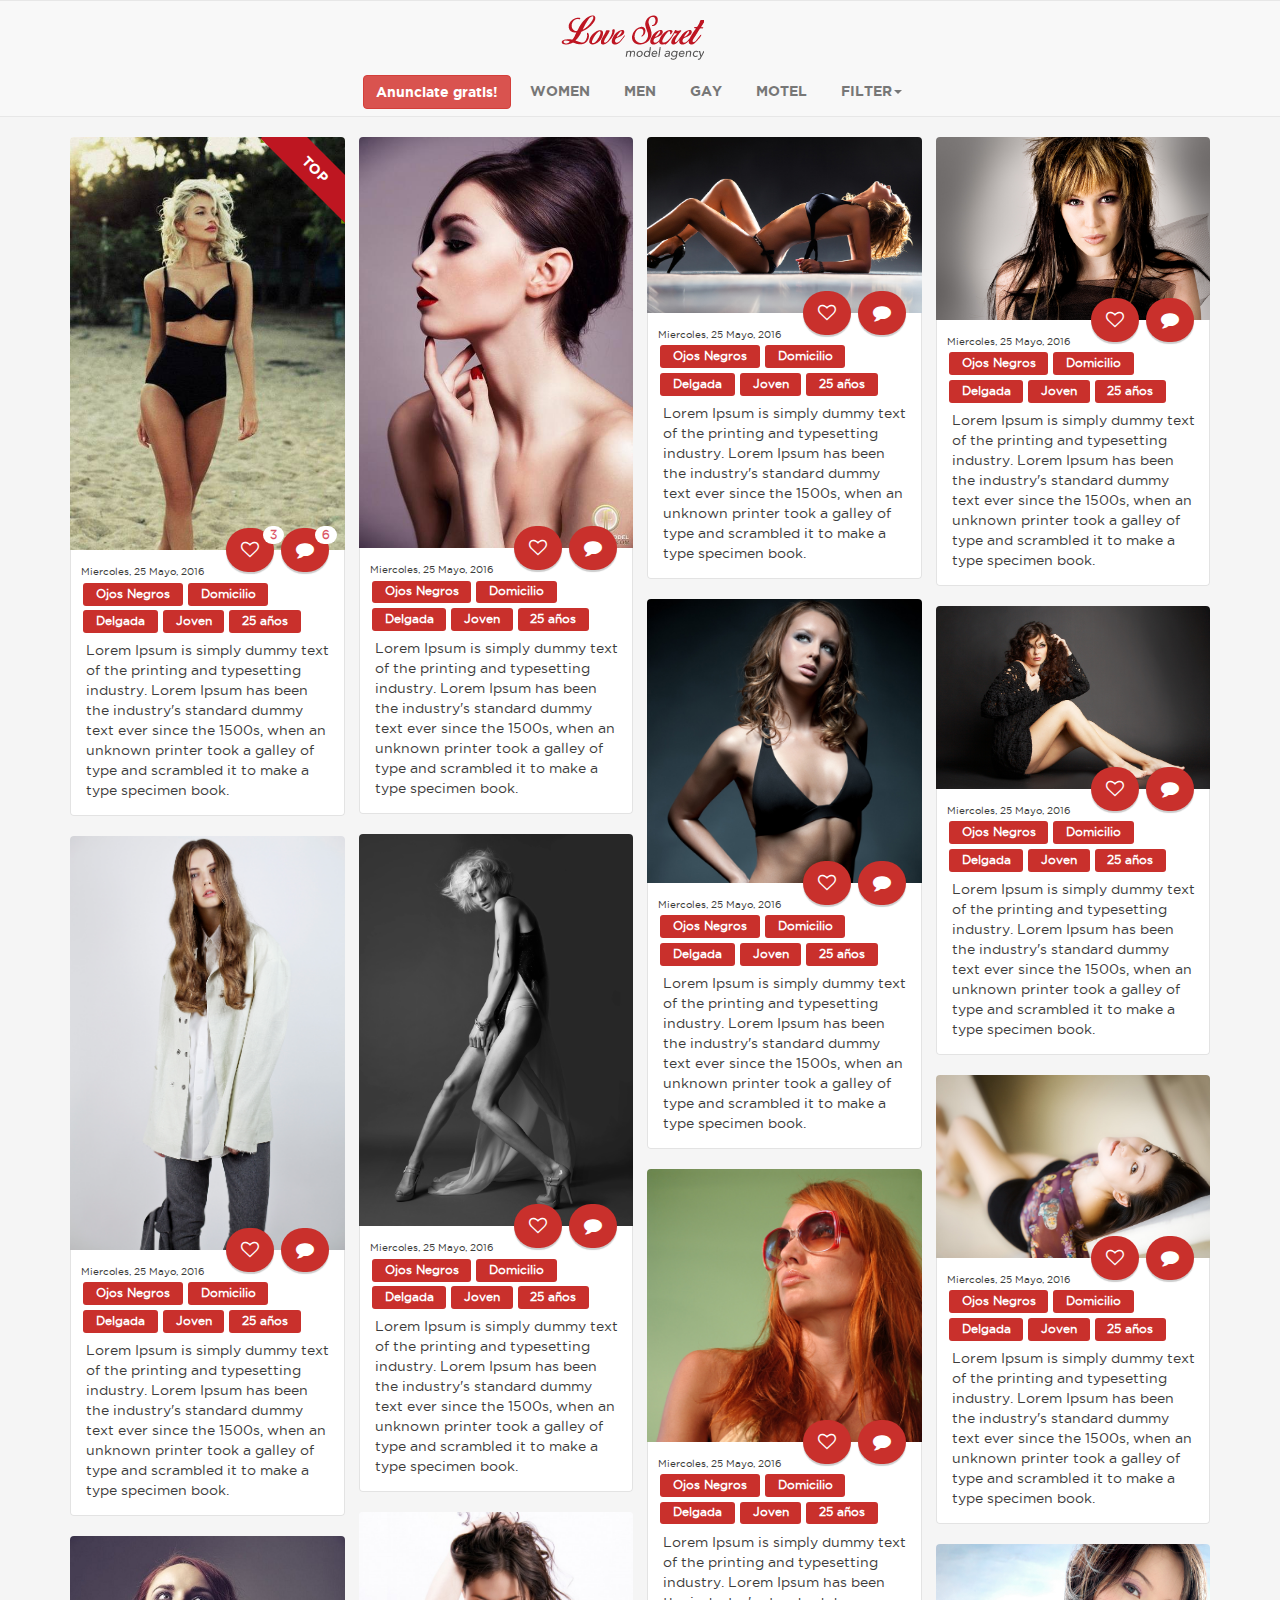
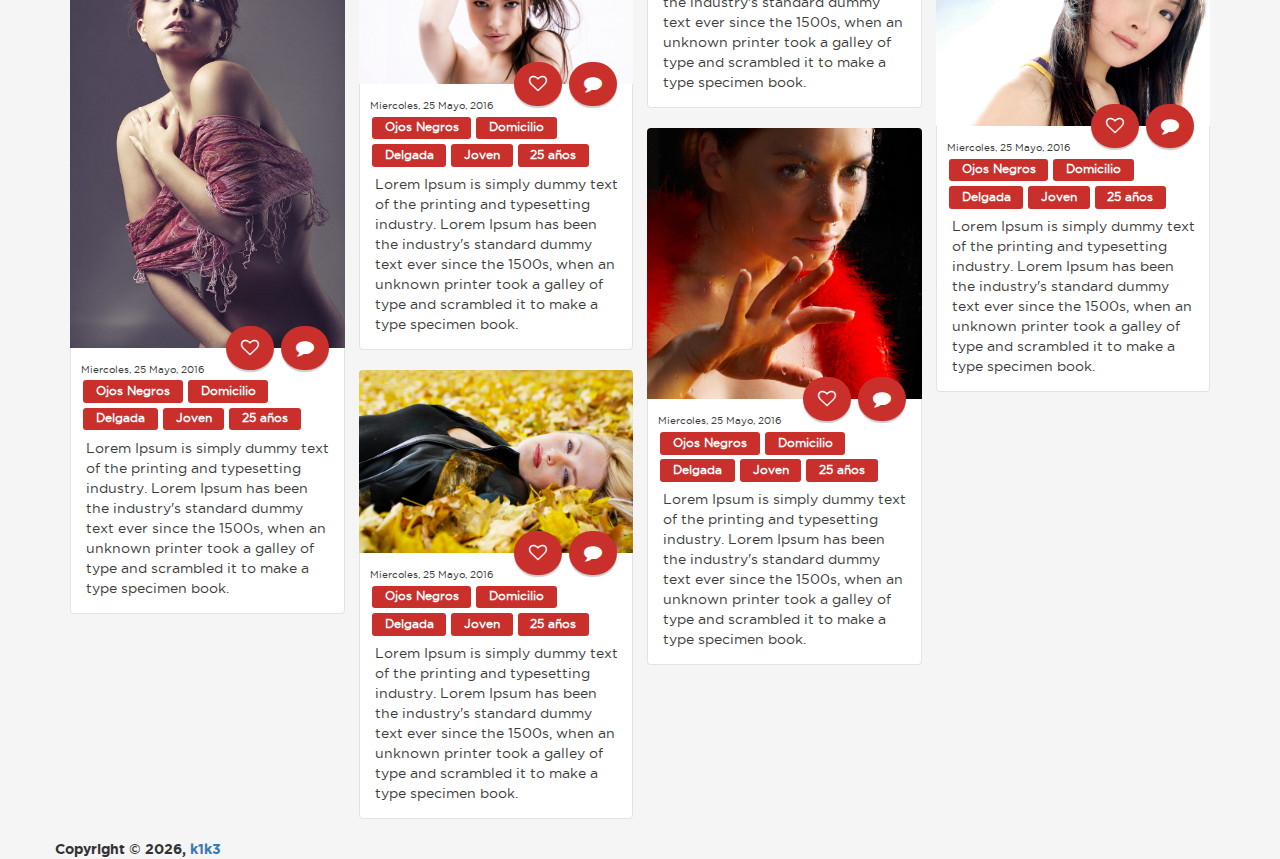
==== commit e90eb529: "arreglo en fuentes" ====
--- a/secret/index.html
+++ b/secret/index.html
@@ -56,8 +56,7 @@
                      <li ><a href="#">MEN</a></li>
                      <li ><a href="#">GAY</a></li>
                      <li ><a href="#">MOTEL</a></li>
-                     <!--With filtro 
-                        -->
+                     <!--With filtro -->
                      <li class="dropdown yamm-fw">
                         <a href="#" data-toggle="dropdown" class="dropdown-toggle">FILTER<b class="caret"></b></a>
                         <ul class="dropdown-menu">
@@ -357,29 +356,10 @@
       <script src="js/bootstrap-slider.js"></script>
       <script src="js/bootstrap-switch.js"></script>
       <script src='js/bootstrap-tags.js'></script>
-      <script>
-         $(function() {
-           window.prettyPrint && prettyPrint()
-           $(document).on('click', '.yamm .dropdown-menu', function(e) {
-             e.stopPropagation()
-           })
-         })
-      </script>
       <script type="text/javascript" src="js/menu.js"></script>
-      <script type='text/javascript'>
-         $(document).ready(function() {
-           /* Example 2 */
-             $("#edad").slider({});
-             $("[name='domicilio']").bootstrapSwitch();
-             $("[name='readOnly']").tags({
-                 readOnly: true,
-                 tagSize: "sm",
-                 tagData: ["Ojos Negros", "Domicilio", "Delgada", "Joven", "25 años"]
-               });
-         });
-      </script>
       <!-- IE10 viewport hack for Surface/desktop Windows 8 bug -->
       <script src="js/ie10-viewport-bug-workaround.js"></script>
+      <script src='js/main.js'></script>
       <script>
          (function(i,s,o,g,r,a,m){i['GoogleAnalyticsObject']=r;i[r]=i[r]||function(){
          (i[r].q=i[r].q||[]).push(arguments)},i[r].l=1*new Date();a=s.createElement(o),
--- a/secret/css/main.css
+++ b/secret/css/main.css
@@ -1,11 +1,11 @@
 
 @font-face {
     font-family: 'GothamBoldRegular';
-    src: url('../fonts/gothamgotham-bold-webfont.eot');
-    src: url('../fonts/gothamgotham-bold-webfont.eot?#iefix') format('embedded-opentype'),
-         url('../fonts/gothamgotham-bold-webfont.woff') format('woff'),
-         url('../fonts/gothamgotham-bold-webfont.ttf') format('truetype'),
-         url('../fonts/gothamgotham-bold-webfont.svg#GothamBoldRegular') format('svg');
+    src: url('../fonts/gotham/gotham-bold-webfont.eot');
+    src: url('../fonts/gotham/gotham-bold-webfont.eot?#iefix') format('embedded-opentype'),
+         url('../fonts/gotham/gotham-bold-webfont.woff') format('woff'),
+         url('../fonts/gotham/gotham-bold-webfont.ttf') format('truetype'),
+         url('../fonts/gotham/gotham-bold-webfont.svg#GothamBoldRegular') format('svg');
     font-weight: normal;
     font-style: normal;
 
@@ -13,11 +13,11 @@
 
 @font-face {
     font-family: 'GothamBookRegular';
-    src: url('../fonts/gothamgotham-book-webfont.eot');
-    src: url('../fonts/gothamgotham-book-webfont.eot?#iefix') format('embedded-opentype'),
-         url('../fonts/gothamgotham-book-webfont.woff') format('woff'),
-         url('../fonts/gothamgotham-book-webfont.ttf') format('truetype'),
-         url('../fonts/gothamgotham-book-webfont.svg#GothamBookRegular') format('svg');
+    src: url('../fonts/gotham/gotham-book-webfont.eot');
+    src: url('../fonts/gotham/gotham-book-webfont.eot?#iefix') format('embedded-opentype'),
+         url('../fonts/gotham/gotham-book-webfont.woff') format('woff'),
+         url('../fonts/gotham/gotham-book-webfont.ttf') format('truetype'),
+         url('../fonts/gotham/gotham-book-webfont.svg#GothamBookRegular') format('svg');
     font-weight: normal;
     font-style: normal;
 
@@ -25,11 +25,11 @@
 
 @font-face {
     font-family: 'GothamMediumRegular';
-    src: url('../fonts/gothamgotham-medium-webfont.eot');
-    src: url('../fonts/gothamgotham-medium-webfont.eot?#iefix') format('embedded-opentype'),
-         url('../fonts/gothamgotham-medium-webfont.woff') format('woff'),
-         url('../fonts/gothamgotham-medium-webfont.ttf') format('truetype'),
-         url('../fonts/gothamgotham-medium-webfont.svg#GothamMediumRegular') format('svg');
+    src: url('../fonts/gotham/gotham-medium-webfont.eot');
+    src: url('../fonts/gotham/gotham-medium-webfont.eot?#iefix') format('embedded-opentype'),
+         url('../fonts/gotham/gotham-medium-webfont.woff') format('woff'),
+         url('../fonts/gotham/gotham-medium-webfont.ttf') format('truetype'),
+         url('../fonts/gotham/gotham-medium-webfont.svg#GothamMediumRegular') format('svg');
     font-weight: normal;
     font-style: normal;
 
@@ -37,11 +37,11 @@
 
 @font-face {
     font-family: 'GothamBlackRegular';
-    src: url('../fonts/gothamgotham-black-webfont.eot');
-    src: url('../fonts/gothamgotham-black-webfont.eot?#iefix') format('embedded-opentype'),
-         url('../fonts/gothamgotham-black-webfont.woff') format('woff'),
-         url('../fonts/gothamgotham-black-webfont.ttf') format('truetype'),
-         url('../fonts/gothamgotham-black-webfont.svg#GothamBlackRegular') format('svg');
+    src: url('../fonts/gotham/gotham-black-webfont.eot');
+    src: url('../fonts/gotham/gotham-black-webfont.eot?#iefix') format('embedded-opentype'),
+         url('../fonts/gotham/gotham-black-webfont.woff') format('woff'),
+         url('../fonts/gotham/gotham-black-webfont.ttf') format('truetype'),
+         url('../fonts/gotham/gotham-black-webfont.svg#GothamBlackRegular') format('svg');
     font-weight: normal;
     font-style: normal;
 
@@ -50,11 +50,11 @@
 
 @font-face {
     font-family: 'GothamLightRegular';
-    src: url('../fonts/gothamgotham-light-webfont.eot');
-    src: url('../fonts/gothamgotham-light-webfont.eot?#iefix') format('embedded-opentype'),
-         url('../fonts/gothamgotham-light-webfont.woff') format('woff'),
-         url('../fonts/gothamgotham-light-webfont.ttf') format('truetype'),
-         url('../fonts/gothamgotham-light-webfont.svg#GothamLightRegular') format('svg');
+    src: url('../fonts/gotham/gotham-light-webfont.eot');
+    src: url('../fonts/gotham/gotham-light-webfont.eot?#iefix') format('embedded-opentype'),
+         url('../fonts/gotham/gotham-light-webfont.woff') format('woff'),
+         url('../fonts/gotham/gotham-light-webfont.ttf') format('truetype'),
+         url('../fonts/gotham/gotham-light-webfont.svg#GothamLightRegular') format('svg');
     font-weight: normal;
     font-style: normal;
 
@@ -100,7 +100,7 @@
     padding-top: 60px;
     padding-right: 5px;
     padding-bottom: 10px;
-    font-family: 'GothamBoldRegular', sans-serif;
+    font-family: 'GothamBookRegular', sans-serif;
 }
 
 .image-radio-top {
@@ -358,7 +358,7 @@
 }
 
 span.date {
-  font-family: 'GothamLightRegular', sans-serif;
+  font-family: 'GothamBookRegular', sans-serif;
   font-size: 10px;
 }
 
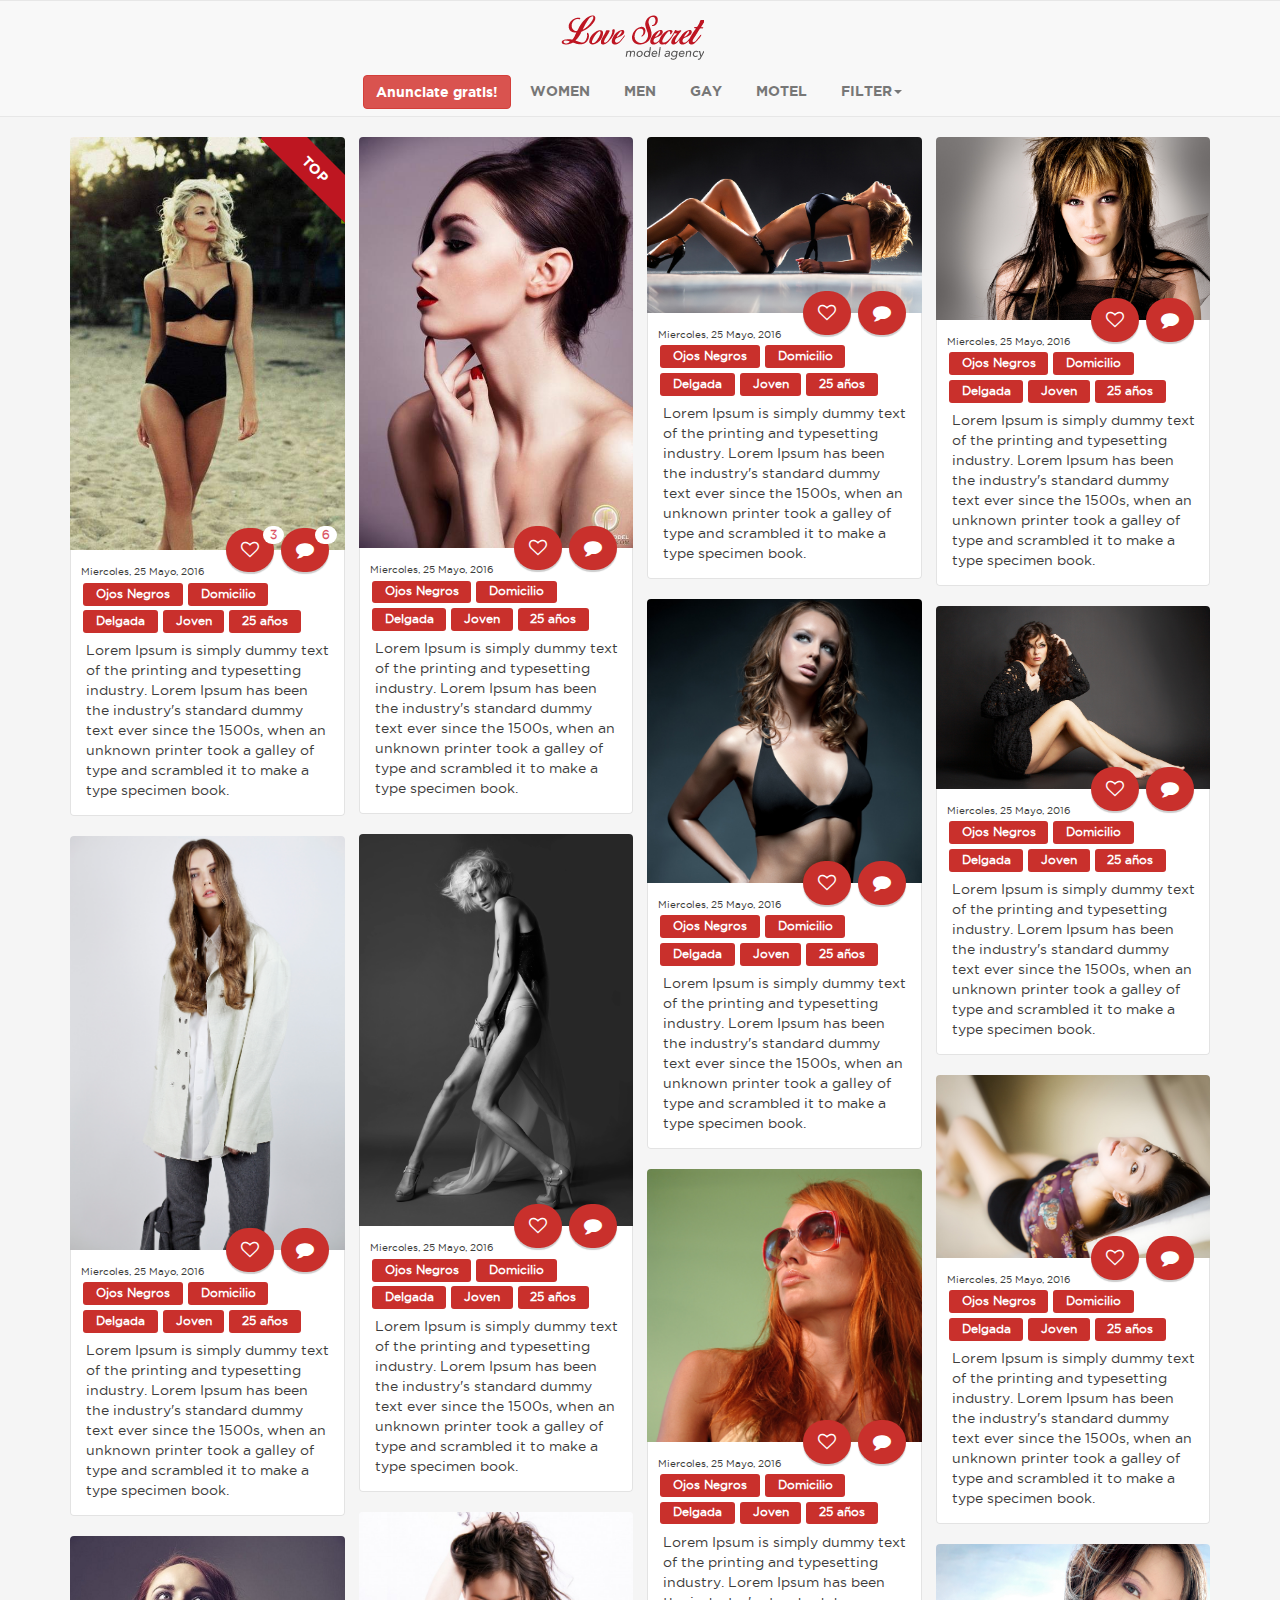
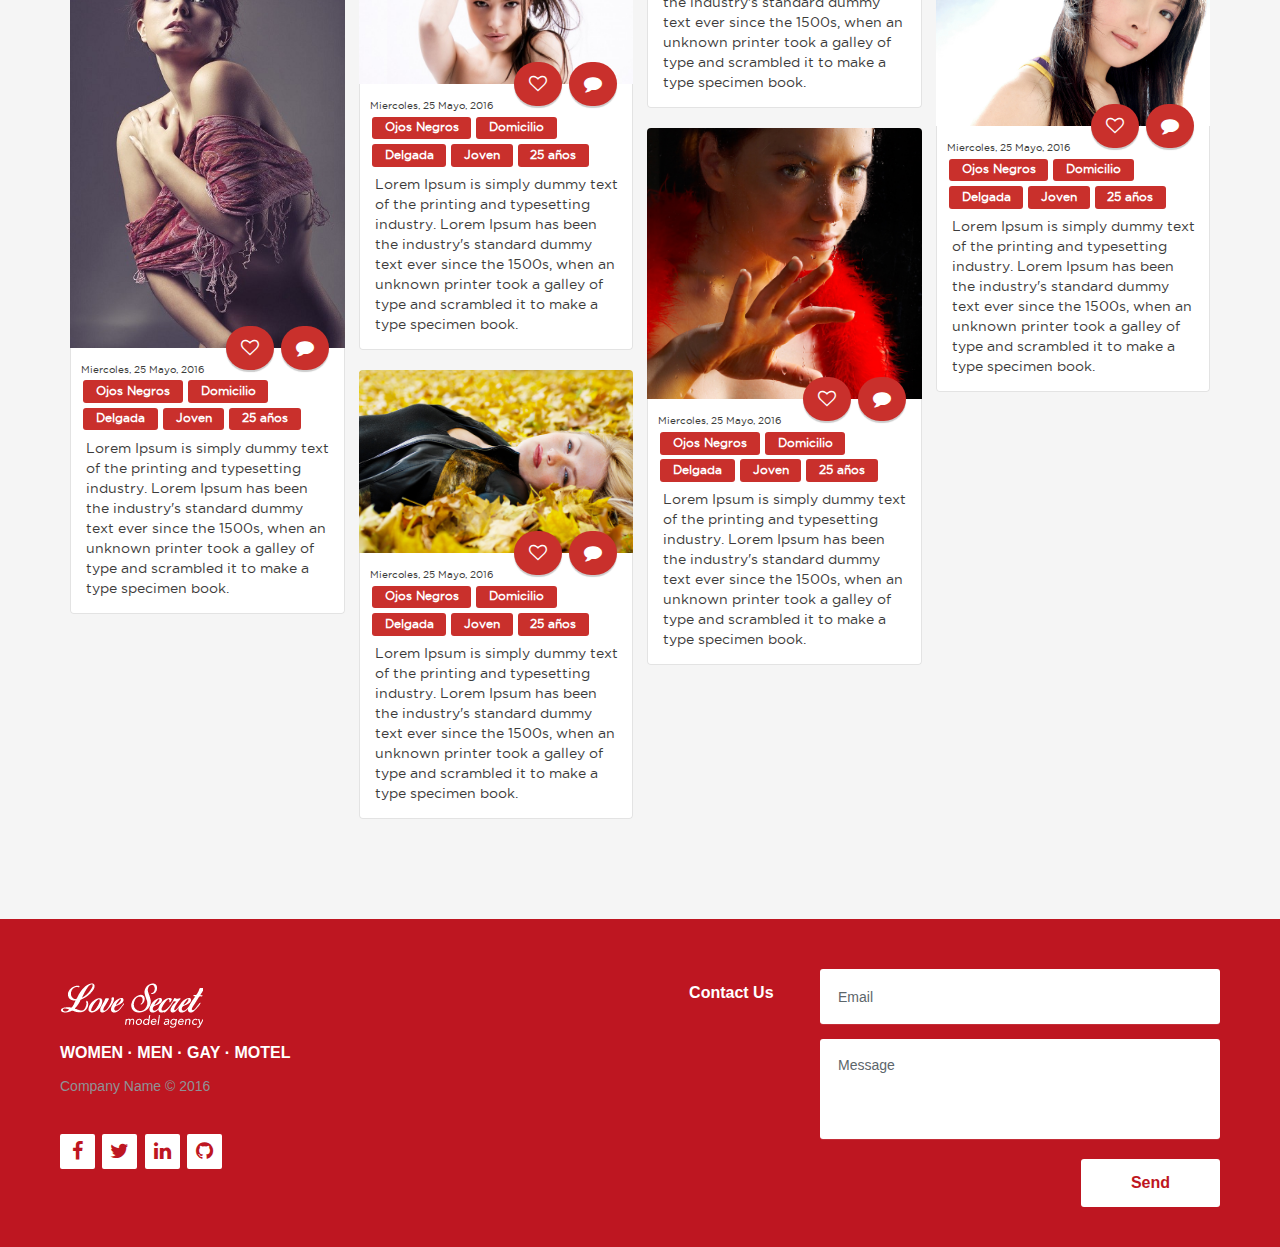
==== commit 0746eb38: "footer" ====
--- a/secret/index.html
+++ b/secret/index.html
@@ -16,6 +16,7 @@
       <link href="css/bootstrap-slider.css" rel="stylesheet">
       <link href="css/bootstrap-switch.css" rel="stylesheet">
       <link href="css/bootstrap-tags.css" rel="stylesheet"/>
+      <link rel="stylesheet" href="css/footer-distributed-with-contact-form.css">
       <!-- IE10 viewport hack for Surface/desktop Windows 8 bug -->
       <link href="css/ie10-viewport-bug-workaround.css" rel="stylesheet">
       <!-- Custom styles for this template -->
@@ -341,12 +342,49 @@
             </div>
          </div>
       </div>
-      <footer>
-         <div class="container">
-            <div class="row">
-               Copyright &copy; <script>document.write(new Date().getFullYear())</script>, <a href="#">k1k3</a>
-            </div>
+      <footer class="footer-distributed">
+
+         <div class="footer-left">
+
+             <img alt="Love Secret Agency Model" src="images/logo-blanco.png">
+
+            <p class="footer-links">
+               <a href="#">WOMEN</a>
+               ·
+               <a href="#">MEN</a>
+               ·
+               <a href="#">GAY</a>
+               ·
+               <a href="#">MOTEL</a>
+            </p>
+
+            <p class="footer-company-name">Company Name &copy; 2016</p>
+
+            <div class="footer-icons">
+
+               <a href="#"><i class="fa fa-facebook"></i></a>
+               <a href="#"><i class="fa fa-twitter"></i></a>
+               <a href="#"><i class="fa fa-linkedin"></i></a>
+               <a href="#"><i class="fa fa-github"></i></a>
+
+            </div>
+
          </div>
+
+         <div class="footer-right">
+
+            <p>Contact Us</p>
+
+            <form action="#" method="post">
+
+               <input type="text" name="email" placeholder="Email" />
+               <textarea name="message" placeholder="Message"></textarea>
+               <button>Send</button>
+
+            </form>
+
+         </div>
+
       </footer>
       <!-- Bootstrap core JavaScript
          ================================================== -->
--- a/secret/css/footer-distributed-with-contact-form.css
+++ b/secret/css/footer-distributed-with-contact-form.css
@@ -0,0 +1,201 @@
+.footer-distributed{
+	background-color: #be1621;
+	box-shadow: 0 1px 1px 0 rgba(0, 0, 0, 0.12);
+	box-sizing: border-box;
+	width: 100%;
+	font: bold 16px sans-serif;
+	text-align: left;
+
+	padding: 50px 60px 40px;
+	margin-top: 80px;
+	overflow: hidden;
+}
+
+/* Footer left */
+
+.footer-distributed .footer-left{
+	float: left;
+}
+
+/* The company logo */
+
+.footer-distributed h3{
+	color:  #ffffff;
+	font: normal 36px 'Cookie', cursive;
+	margin: 0 0 10px;
+}
+
+.footer-distributed h3 span{
+	color:  #5383d3;
+}
+
+/* Footer links */
+
+.footer-distributed .footer-links{
+	color:  #ffffff;
+	margin: 0 0 10px;
+	padding: 0;
+	margin-top: 10px;
+}
+
+.footer-distributed .footer-links a{
+	display:inline-block;
+	line-height: 1.8;
+	text-decoration: none;
+	color:  inherit;
+}
+
+.footer-distributed .footer-company-name{
+	color:  #8f9296;
+	font-size: 14px;
+	font-weight: normal;
+	margin: 0;
+}
+
+/* Footer social icons */
+
+.footer-distributed .footer-icons{
+	margin-top: 40px;
+}
+
+.footer-distributed .footer-icons a{
+	display: inline-block;
+	width: 35px;
+	height: 35px;
+	cursor: pointer;
+	background-color:  #FFF;
+	border-radius: 2px;
+
+	font-size: 20px;
+	color: #be1621;
+	text-align: center;
+	line-height: 35px;
+
+	margin-right: 3px;
+	margin-bottom: 5px;
+}
+
+/* Footer Right */
+
+.footer-distributed .footer-right{
+	float: right;
+}
+
+.footer-distributed .footer-right p{
+	display: inline-block;
+	vertical-align: top;
+	margin: 15px 42px 0 0;
+	color: #ffffff;
+}
+
+/* The contact form */
+
+.footer-distributed form{
+	display: inline-block;
+}
+
+.footer-distributed form input,
+.footer-distributed form textarea{
+	display: block;
+	border-radius: 3px;
+	box-sizing: border-box;
+	background-color:  #FFF;
+	box-shadow: 0 1px 0 0 rgba(255, 255, 255, 0.1);
+	border: none;
+	resize: none;
+
+	font: inherit;
+	font-size: 14px;
+	font-weight: normal;
+	color:  #333;
+
+	width: 400px;
+	padding: 18px;
+}
+
+.footer-distributed ::-webkit-input-placeholder {
+	color:  #5c666b;
+}
+
+.footer-distributed ::-moz-placeholder {
+	color:  #5c666b;
+	opacity: 1;
+}
+
+.footer-distributed :-ms-input-placeholder{
+	color:  #5c666b;
+}
+
+
+.footer-distributed form input{
+	height: 55px;
+	margin-bottom: 15px;
+}
+
+.footer-distributed form textarea{
+	height: 100px;
+	margin-bottom: 20px;
+}
+
+.footer-distributed form button{
+	border-radius: 3px;
+	background-color:  #FFF;
+	color: #be1621;
+	border: 0;
+	padding: 15px 50px;
+	font-weight: bold;
+	float: right;
+}
+
+/* If you don't want the footer to be responsive, remove these media queries */
+
+@media (max-width: 1000px) {
+
+	.footer-distributed {
+		font: bold 14px sans-serif;
+	}
+
+	.footer-distributed .footer-company-name{
+		font-size: 12px;
+	}
+
+	.footer-distributed form input,
+	.footer-distributed form textarea{
+		width: 250px;
+	}
+
+	.footer-distributed form button{
+		padding: 10px 35px;
+	}
+
+}
+
+@media (max-width: 800px) {
+
+	.footer-distributed{
+		padding: 30px;
+	}
+
+	.footer-distributed .footer-left,
+	.footer-distributed .footer-right{
+		float: none;
+		max-width: 300px;
+		margin: 0 auto;
+	}
+
+	.footer-distributed .footer-left{
+		margin-bottom: 40px;
+	}
+
+	.footer-distributed form{
+		margin-top: 30px;
+	}
+
+	.footer-distributed form{
+		display: block;
+	}
+
+	.footer-distributed form button{
+		float: none;
+	}
+}
